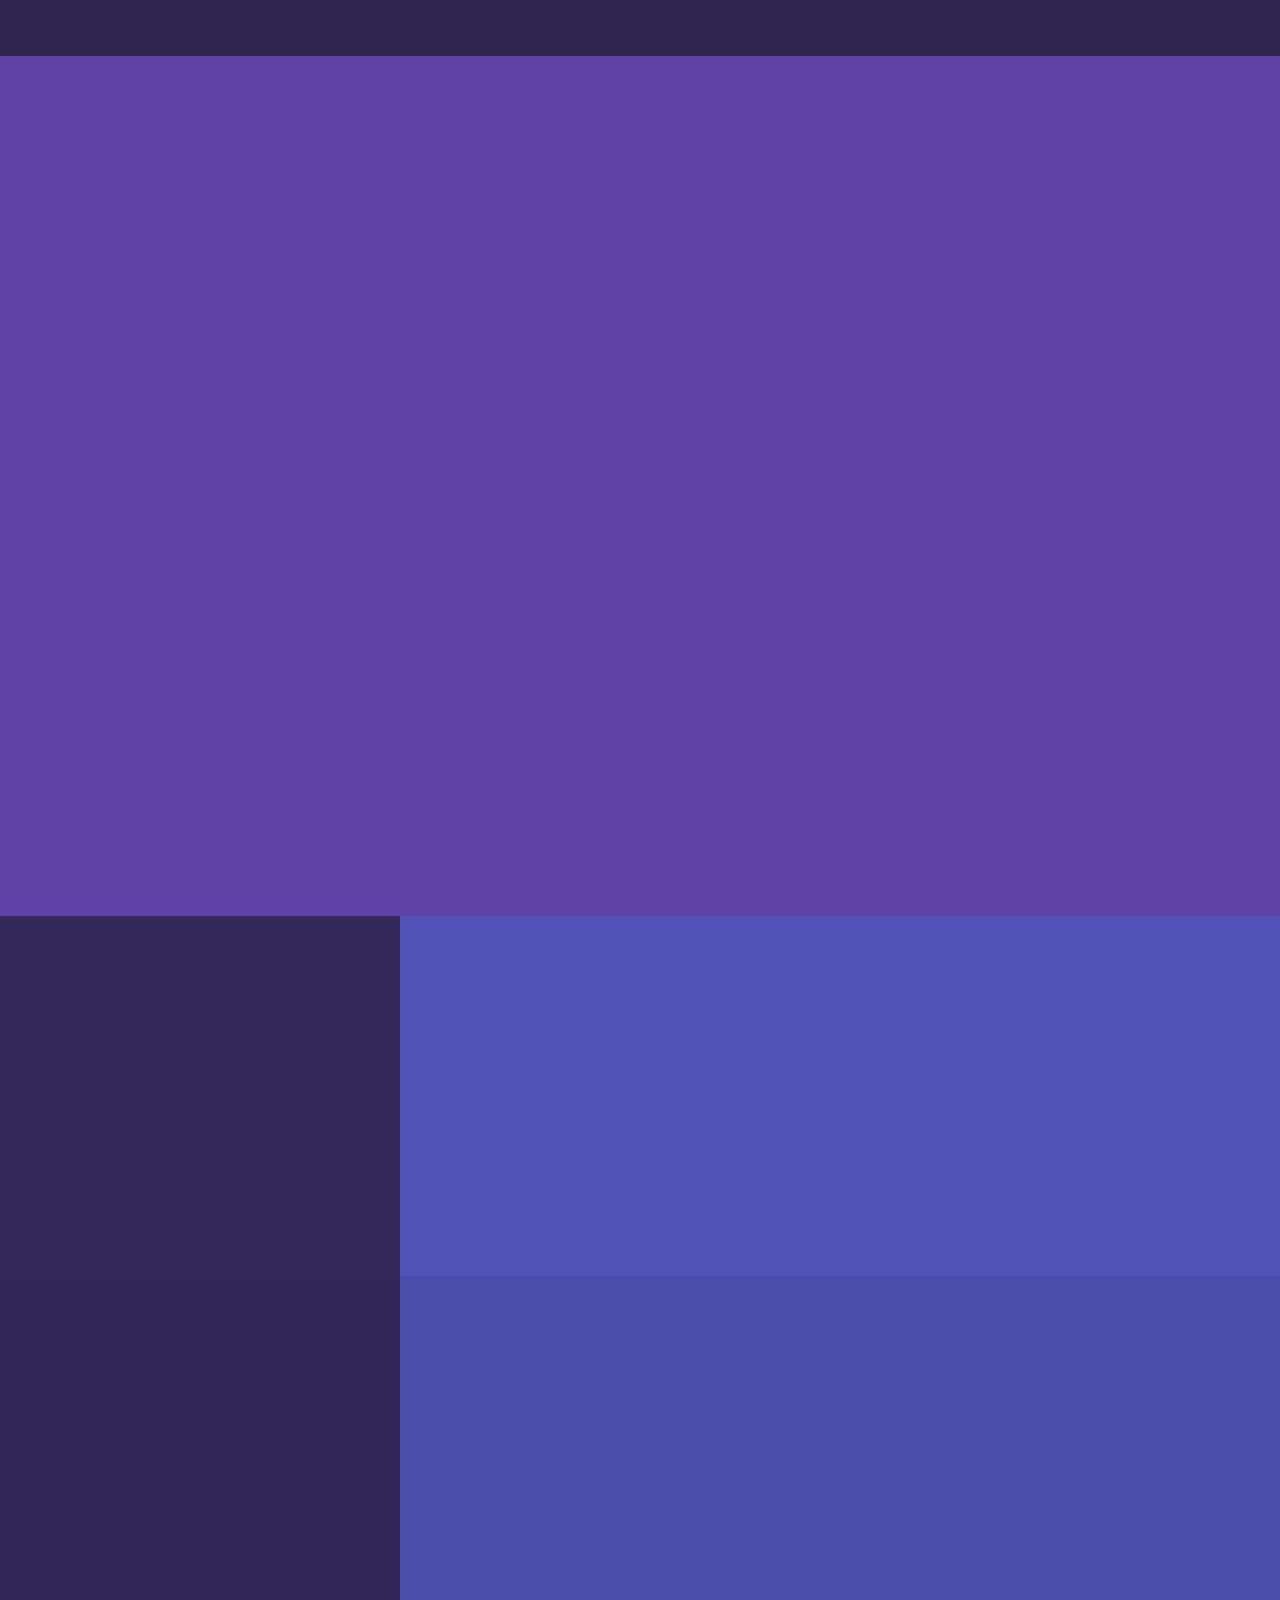
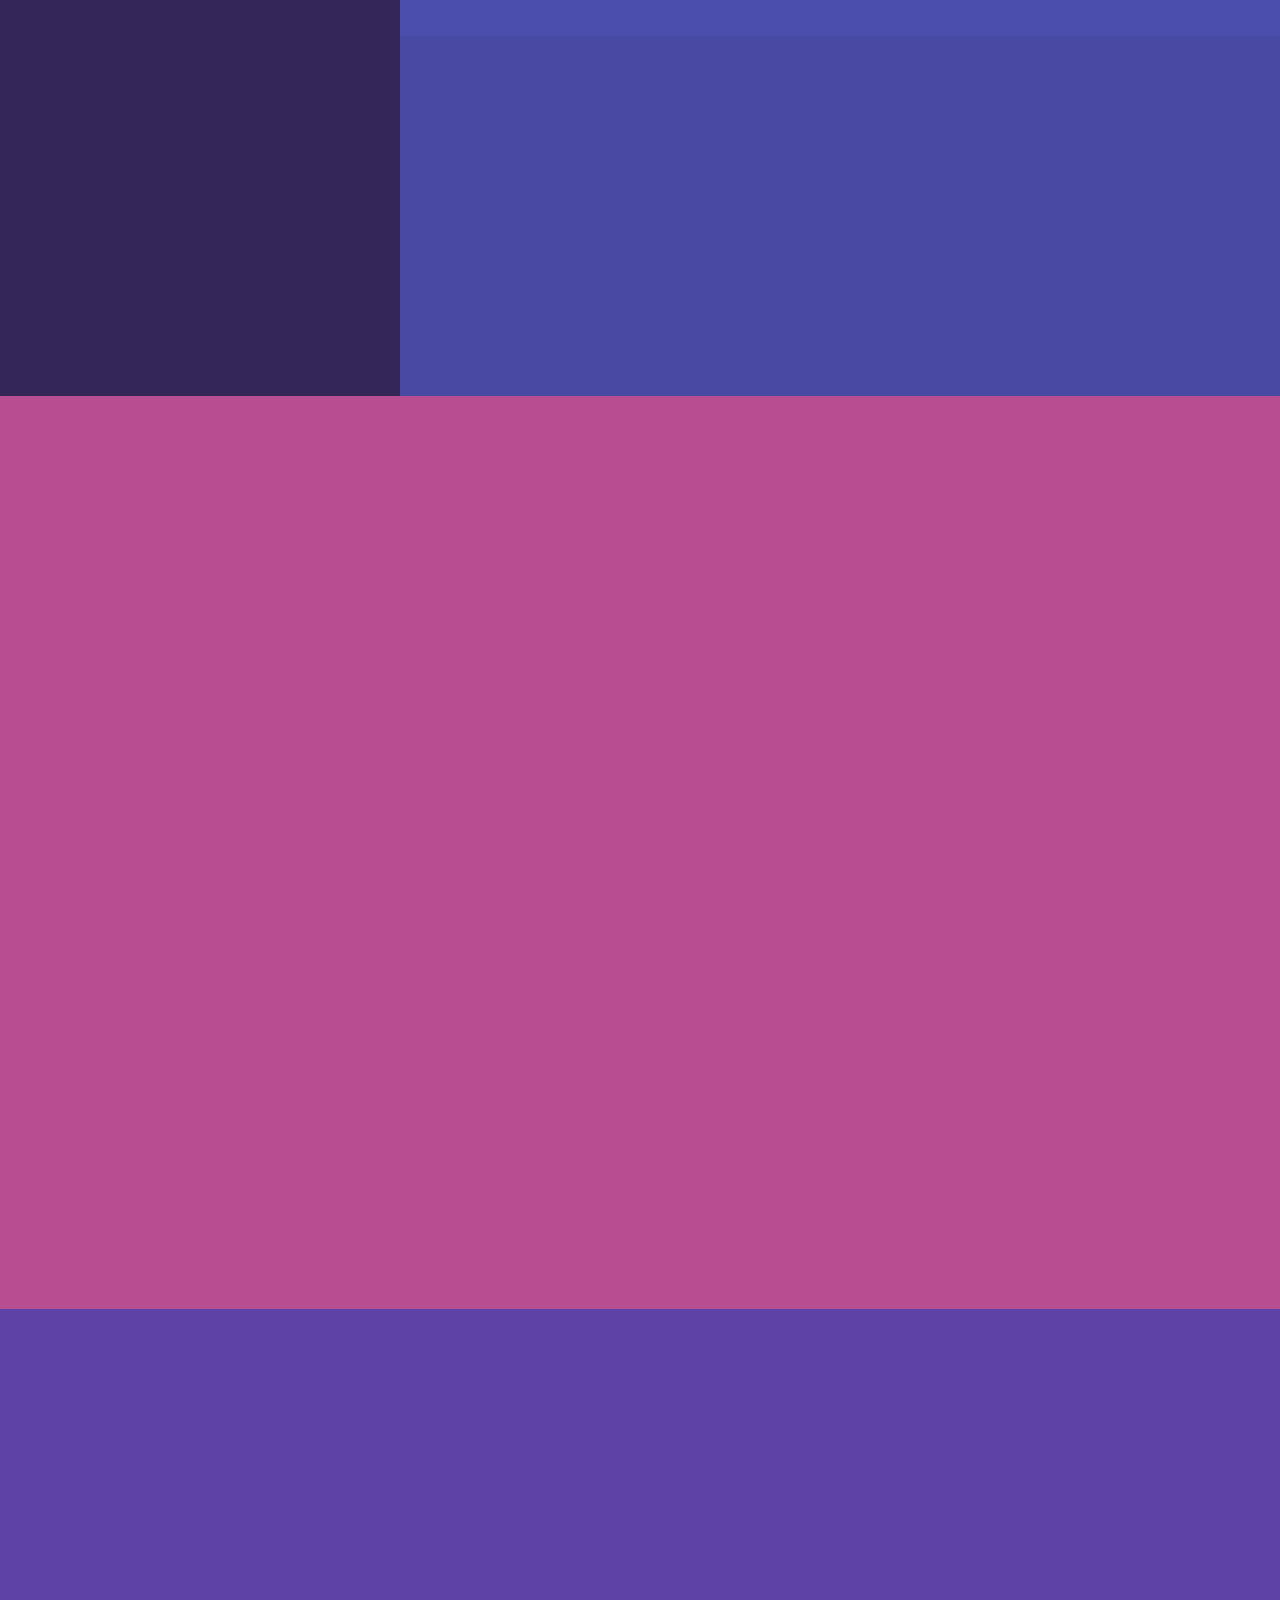
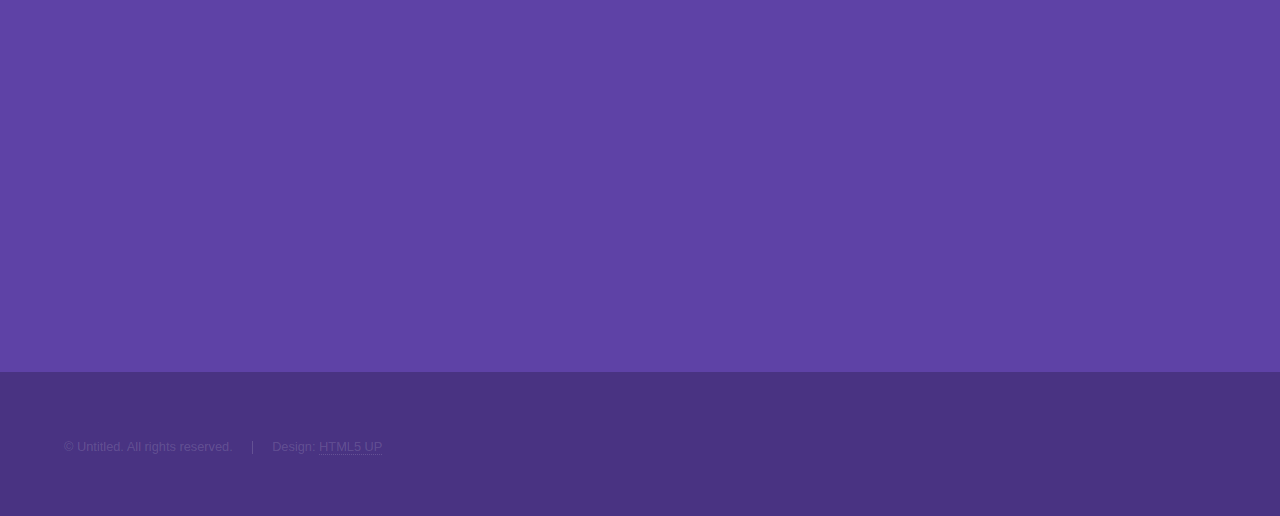
==== index.html @ 2fca0106 "Merge pull request #3 from Aaryan-kapur/master" ====
<!DOCTYPE HTML>
<!--
	Hyperspace by HTML5 UP
	html5up.net | @ajlkn
	Free for personal and commercial use under the CCA 3.0 license (html5up.net/license)
-->
<html>
	<head>
		<title>Abhimanyu Banerjee</title>
		<meta charset="utf-8" />
		<meta name="viewport" content="width=device-width, initial-scale=1, user-scalable=no" />
		<link rel="stylesheet" href="assets/css/main.css" />
		<noscript><link rel="stylesheet" href="assets/css/noscript.css" /></noscript>
	</head>
	<body class="is-preload">

		<!-- Sidebar -->
			<section id="sidebar">
				<div class="inner">
						<img class="image1" src="./images/citation.jpg" />
					<nav>
						<ul>
							<li><a href="#intro">Welcome</a></li>
							<li><a href="#one">Who I am</a></li>
							<li><a href="#two">What I do</a></li>
							<li><a href="#three">Get in touch</a></li>
						</ul>
					</nav>
				</div>
			</section>

		<!-- Wrapper -->
			<div id="wrapper">

				<!-- Intro -->
					<section id="intro" class="wrapper style1 fullscreen fade-up">
						<div class="inner">
							<h1>Abhimanyu Banerjee</h1>
							<p>Hello, I am Banerjee,<br />
							Abhimanyoo Banerjee</p>
							<ul class="actions">
								<li><a href="#one" class="button scrolly">Learn more</a></li>
							</ul>
						</div>
					</section>

				<!-- One -->
					<section id="one" class="wrapper style2 spotlights">
						<section>
							<a href="#" class="image"><img src="./images/award.jpg" alt="" data-position="center center" /></a>
							<div class="content">
								<div class="inner">
									<h2>My Education and Achievements</h2>
									<p>Come have a look at my Educational background and Some of my past Achievements.</p>
									<ul class="actions">
										<li><a href="generic.html" class="button">Learn more</a></li>
									</ul>
								</div>
							</div>
						</section>
						<section>
							<a href="#" class="image"><img src="./images/projectShow.jpeg" alt="" data-position="top center" /></a>
							<div class="content">
								<div class="inner">
									<h2>My Technological background and Interests</h2>
									<p>Come explore my Technological expeditions, skills and Areas of Interest/Exploration.</p>
									<ul class="actions">
										<li><a href="generic.html" class="button">Learn more</a></li>
									</ul>
								</div>
							</div>
						</section>
						<section>
							<a href="#" class="image"><img src="./images/yoga.jpeg" alt="" data-position="25% 25%" /></a>
							<div class="content">
								<div class="inner">
									<h2>Know Me More!</h2>
									<p>Listed here are some my hobbies,volunteer work and social involvements like accupressure therapy, etc.</p>
									<ul class="actions">
										<li><a href="generic.html" class="button">Learn more</a></li>
									</ul>
								</div>
							</div>
						</section>
					</section>

				<!-- Two -->
					<section id="two" class="wrapper style3 fade-up">
						<div class="inner">
							<h2>What I do</h2>
							<p>Listed below are some of my Projects and Work I'm involved in.</p>
							<div class="features">
								<section>
									<span class="icon solid major fa-code"></span>
									<h3>Lorem ipsum amet</h3>
									<p>Phasellus convallis elit id ullam corper amet et pulvinar. Duis aliquam turpis mauris, sed ultricies erat dapibus.</p>
								</section>
								<section>
									<span class="icon solid major fa-lock"></span>
									<h3>Aliquam sed nullam</h3>
									<p>Phasellus convallis elit id ullam corper amet et pulvinar. Duis aliquam turpis mauris, sed ultricies erat dapibus.</p>
								</section>
								<section>
									<span class="icon solid major fa-cog"></span>
									<h3>Sed erat ullam corper</h3>
									<p>Phasellus convallis elit id ullam corper amet et pulvinar. Duis aliquam turpis mauris, sed ultricies erat dapibus.</p>
								</section>
								<section>
									<span class="icon solid major fa-desktop"></span>
									<h3>Veroeros quis lorem</h3>
									<p>Phasellus convallis elit id ullam corper amet et pulvinar. Duis aliquam turpis mauris, sed ultricies erat dapibus.</p>
								</section>
								<section>
									<span class="icon solid major fa-link"></span>
									<h3>Urna quis bibendum</h3>
									<p>Phasellus convallis elit id ullam corper amet et pulvinar. Duis aliquam turpis mauris, sed ultricies erat dapibus.</p>
								</section>
								<section>
									<span class="icon major fa-gem"></span>
									<h3>Aliquam urna dapibus</h3>
									<p>Phasellus convallis elit id ullam corper amet et pulvinar. Duis aliquam turpis mauris, sed ultricies erat dapibus.</p>
								</section>
							</div>
							<ul class="actions">
								<li><a href="generic.html" class="button">Learn more</a></li>
							</ul>
						</div>
					</section>

				<!-- Three -->
					<section id="three" class="wrapper style1 fade-up">
						<div class="inner">
							<h2>Get in touch</h2>
							<p>Phasellus convallis elit id ullamcorper pulvinar. Duis aliquam turpis mauris, eu ultricies erat malesuada quis. Aliquam dapibus, lacus eget hendrerit bibendum, urna est aliquam sem, sit amet imperdiet est velit quis lorem.</p>
							<div class="split style1">
								<section>
									<form method="post" action="#">
										<div class="fields">
											<div class="field half">
												<label for="name">Name</label>
												<input type="text" name="name" id="name" />
											</div>
											<div class="field half">
												<label for="email">Email</label>
												<input type="text" name="email" id="email" />
											</div>
											<div class="field">
												<label for="message">Message</label>
												<textarea name="message" id="message" rows="5"></textarea>
											</div>
										</div>
										<ul class="actions">
											<li><a href="" class="button submit">Send Message</a></li>
										</ul>
									</form>
								</section>
								<section>
									<ul class="contact">
										<li>
											<h3>Address</h3>
											<span>12345 Somewhere Road #654<br />
											Nashville, TN 00000-0000<br />
											USA</span>
										</li>
										<li>
											<h3>Email</h3>
											<a href="#">user@untitled.tld</a>
										</li>
										<li>
											<h3>Phone</h3>
											<span>(000) 000-0000</span>
										</li>
										<li>
											<h3>Social</h3>
											<ul class="icons">
												<li><a href="#" class="icon brands fa-twitter"><span class="label">Twitter</span></a></li>
												<li><a href="#" class="icon brands fa-facebook-f"><span class="label">Facebook</span></a></li>
												<li><a href="#" class="icon brands fa-github"><span class="label">GitHub</span></a></li>
												<li><a href="#" class="icon brands fa-instagram"><span class="label">Instagram</span></a></li>
												<li><a href="#" class="icon brands fa-linkedin-in"><span class="label">LinkedIn</span></a></li>
											</ul>
										</li>
									</ul>
								</section>
							</div>
						</div>
					</section>

			</div>

		<!-- Footer -->
			<footer id="footer" class="wrapper style1-alt">
				<div class="inner">
					<ul class="menu">
						<li>&copy; Untitled. All rights reserved.</li><li>Design: <a href="http://html5up.net">HTML5 UP</a></li>
					</ul>
				</div>
			</footer>

		<!-- Scripts -->
			<script src="assets/js/jquery.min.js"></script>
			<script src="assets/js/jquery.scrollex.min.js"></script>
			<script src="assets/js/jquery.scrolly.min.js"></script>
			<script src="assets/js/browser.min.js"></script>
			<script src="assets/js/breakpoints.min.js"></script>
			<script src="assets/js/util.js"></script>
			<script src="assets/js/main.js"></script>

	</body>
</html>
---- assets/css/main.css ----
@import url(fontawesome-all.min.css);

/*
	Hyperspace by HTML5 UP
	html5up.net | @ajlkn
	Free for personal and commercial use under the CCA 3.0 license (html5up.net/license)
*/
.image1{
	height:10rem !important; 
}
html, body, div, span, applet, object,
iframe, h1, h2, h3, h4, h5, h6, p, blockquote,
pre, a, abbr, acronym, address, big, cite,
code, del, dfn, em, img, ins, kbd, q, s, samp,
small, strike, strong, sub, sup, tt, var, b,
u, i, center, dl, dt, dd, ol, ul, li, fieldset,
form, label, legend, table, caption, tbody,
tfoot, thead, tr, th, td, article, aside,
canvas, details, embed, figure, figcaption,
footer, header, hgroup, menu, nav, output, ruby,
section, summary, time, mark, audio, video {
	margin: 0;
	padding: 0;
	border: 0;
	font-size: 100%;
	font: inherit;
	vertical-align: baseline;}

article, aside, details, figcaption, figure,
footer, header, hgroup, menu, nav, section {
	display: block;}

body {
	line-height: 1;
}

ol, ul {
	list-style: none;
}

blockquote, q {
	quotes: none;
}

	blockquote:before, blockquote:after, q:before, q:after {
		content: '';
		content: none;
	}

table {
	border-collapse: collapse;
	border-spacing: 0;
}

body {
	-webkit-text-size-adjust: none;
}

mark {
	background-color: transparent;
	color: inherit;
}

input::-moz-focus-inner {
	border: 0;
	padding: 0;
}

input, select, textarea {
	-moz-appearance: none;
	-webkit-appearance: none;
	-ms-appearance: none;
	appearance: none;
}

/* Basic */

	@-ms-viewport {
		width: device-width;
	}

	body {
		-ms-overflow-style: scrollbar;
	}

	@media screen and (max-width: 480px) {

		html, body {
			min-width: 320px;
		}

	}

	html {
		box-sizing: border-box;
	}

	*, *:before, *:after {
		box-sizing: inherit;
	}

	body {
		background: #312450;
	}

		body.is-preload *, body.is-preload *:before, body.is-preload *:after {
			-moz-animation: none !important;
			-webkit-animation: none !important;
			-ms-animation: none !important;
			animation: none !important;
			-moz-transition: none !important;
			-webkit-transition: none !important;
			-ms-transition: none !important;
			transition: none !important;
		}

/* Type */

	body, input, select, textarea {
		color: rgba(255, 255, 255, 0.55);
		font-family: Arial, Helvetica, sans-serif;
		font-size: 16.5pt;
		font-weight: normal;
		line-height: 1.75;
	}

		@media screen and (max-width: 1680px) {

			body, input, select, textarea {
				font-size: 13pt;
			}

		}

		@media screen and (max-width: 1280px) {

			body, input, select, textarea {
				font-size: 12pt;
			}

		}

		@media screen and (max-width: 360px) {

			body, input, select, textarea {
				font-size: 11pt;
			}

		}

	a {
		-moz-transition: color 0.2s ease, border-bottom-color 0.2s ease;
		-webkit-transition: color 0.2s ease, border-bottom-color 0.2s ease;
		-ms-transition: color 0.2s ease, border-bottom-color 0.2s ease;
		transition: color 0.2s ease, border-bottom-color 0.2s ease;
		border-bottom: dotted 1px rgba(255, 255, 255, 0.35);
		color: inherit;
		text-decoration: none;
	}

		a:hover {
			border-bottom-color: transparent;
			color: #ffffff;
		}

	strong, b {
		color: #ffffff;
		font-weight: bold;
	}

	em, i {
		font-style: italic;
	}

	p {
		margin: 0 0 2em 0;
	}

	h1, h2, h3, h4, h5, h6 {
		color: #ffffff;
		font-weight: bold;
		line-height: 1.5;
		margin: 0 0 0.5em 0;
	}

		h1 a, h2 a, h3 a, h4 a, h5 a, h6 a {
			color: inherit;
			text-decoration: none;
		}

	h1 {
		font-size: 2.75em;
	}

		h1.major {
			margin: 0 0 1.3em 0;
			position: relative;
			padding-bottom: 0.35em;
		}

			h1.major:after {
				background-image: -moz-linear-gradient(to right, #5e42a6, #b74e91);
				background-image: -webkit-linear-gradient(to right, #5e42a6, #b74e91);
				background-image: -ms-linear-gradient(to right, #5e42a6, #b74e91);
				background-image: linear-gradient(to right, #5e42a6, #b74e91);
				-moz-transition: max-width 0.2s ease;
				-webkit-transition: max-width 0.2s ease;
				-ms-transition: max-width 0.2s ease;
				transition: max-width 0.2s ease;
				border-radius: 0.2em;
				bottom: 0;
				content: '';
				height: 0.05em;
				position: absolute;
				right: 0;
				width: 100%;
			}

	h2 {
		font-size: 1.75em;
	}

	h3 {
		font-size: 1.1em;
	}

	h4 {
		font-size: 1em;
	}

	h5 {
		font-size: 0.8em;
	}

	h6 {
		font-size: 0.6em;
	}

	@media screen and (max-width: 736px) {

		h1 {
			font-size: 2em;
		}

		h2 {
			font-size: 1.25em;
		}

		h3 {
			font-size: 1em;
		}

		h4 {
			font-size: 0.8em;
		}

		h5 {
			font-size: 0.6em;
		}

		h6 {
			font-size: 0.6em;
		}

	}

	sub {
		font-size: 0.8em;
		position: relative;
		top: 0.5em;
	}

	sup {
		font-size: 0.8em;
		position: relative;
		top: -0.5em;
	}

	blockquote {
		border-left: solid 4px rgba(255, 255, 255, 0.15);
		font-style: italic;
		margin: 0 0 2em 0;
		padding: 0.5em 0 0.5em 2em;
	}

	code {
		background: rgba(255, 255, 255, 0.05);
		border-radius: 0.25em;
		border: solid 1px rgba(255, 255, 255, 0.15);
		font-family: "Courier New", monospace;
		font-size: 0.9em;
		margin: 0 0.25em;
		padding: 0.25em 0.65em;
	}

	pre {
		-webkit-overflow-scrolling: touch;
		font-family: "Courier New", monospace;
		font-size: 0.9em;
		margin: 0 0 2em 0;
	}

		pre code {
			display: block;
			line-height: 1.75em;
			padding: 1em 1.5em;
			overflow-x: auto;
		}

	hr {
		border: 0;
		border-bottom: solid 1px rgba(255, 255, 255, 0.15);
		margin: 2em 0;
	}

		hr.major {
			margin: 3em 0;
		}

	.align-left {
		text-align: left;
	}

	.align-center {
		text-align: center;
	}

	.align-right {
		text-align: right;
	}

/* Row */

	.row {
		display: flex;
		flex-wrap: wrap;
		box-sizing: border-box;
		align-items: stretch;
	}

		.row > * {
			box-sizing: border-box;
		}

		.row.gtr-uniform > * > :last-child {
			margin-bottom: 0;
		}

		.row.aln-left {
			justify-content: flex-start;
		}

		.row.aln-center {
			justify-content: center;
		}

		.row.aln-right {
			justify-content: flex-end;
		}

		.row.aln-top {
			align-items: flex-start;
		}

		.row.aln-middle {
			align-items: center;
		}

		.row.aln-bottom {
			align-items: flex-end;
		}

		.row > .imp {
			order: -1;
		}

		.row > .col-1 {
			width: 8.33333%;
		}

		.row > .off-1 {
			margin-left: 8.33333%;
		}

		.row > .col-2 {
			width: 16.66667%;
		}

		.row > .off-2 {
			margin-left: 16.66667%;
		}

		.row > .col-3 {
			width: 25%;
		}

		.row > .off-3 {
			margin-left: 25%;
		}

		.row > .col-4 {
			width: 33.33333%;
		}

		.row > .off-4 {
			margin-left: 33.33333%;
		}

		.row > .col-5 {
			width: 41.66667%;
		}

		.row > .off-5 {
			margin-left: 41.66667%;
		}

		.row > .col-6 {
			width: 50%;
		}

		.row > .off-6 {
			margin-left: 50%;
		}

		.row > .col-7 {
			width: 58.33333%;
		}

		.row > .off-7 {
			margin-left: 58.33333%;
		}

		.row > .col-8 {
			width: 66.66667%;
		}

		.row > .off-8 {
			margin-left: 66.66667%;
		}

		.row > .col-9 {
			width: 75%;
		}

		.row > .off-9 {
			margin-left: 75%;
		}

		.row > .col-10 {
			width: 83.33333%;
		}

		.row > .off-10 {
			margin-left: 83.33333%;
		}

		.row > .col-11 {
			width: 91.66667%;
		}

		.row > .off-11 {
			margin-left: 91.66667%;
		}

		.row > .col-12 {
			width: 100%;
		}

		.row > .off-12 {
			margin-left: 100%;
		}

		.row.gtr-0 {
			margin-top: 0;
			margin-left: 0em;
		}

			.row.gtr-0 > * {
				padding: 0 0 0 0em;
			}

			.row.gtr-0.gtr-uniform {
				margin-top: 0em;
			}

				.row.gtr-0.gtr-uniform > * {
					padding-top: 0em;
				}

		.row.gtr-25 {
			margin-top: 0;
			margin-left: -0.375em;
		}

			.row.gtr-25 > * {
				padding: 0 0 0 0.375em;
			}

			.row.gtr-25.gtr-uniform {
				margin-top: -0.375em;
			}

				.row.gtr-25.gtr-uniform > * {
					padding-top: 0.375em;
				}

		.row.gtr-50 {
			margin-top: 0;
			margin-left: -0.75em;
		}

			.row.gtr-50 > * {
				padding: 0 0 0 0.75em;
			}

			.row.gtr-50.gtr-uniform {
				margin-top: -0.75em;
			}

				.row.gtr-50.gtr-uniform > * {
					padding-top: 0.75em;
				}

		.row {
			margin-top: 0;
			margin-left: -1.5em;
		}

			.row > * {
				padding: 0 0 0 1.5em;
			}

			.row.gtr-uniform {
				margin-top: -1.5em;
			}

				.row.gtr-uniform > * {
					padding-top: 1.5em;
				}

		.row.gtr-150 {
			margin-top: 0;
			margin-left: -2.25em;
		}

			.row.gtr-150 > * {
				padding: 0 0 0 2.25em;
			}

			.row.gtr-150.gtr-uniform {
				margin-top: -2.25em;
			}

				.row.gtr-150.gtr-uniform > * {
					padding-top: 2.25em;
				}

		.row.gtr-200 {
			margin-top: 0;
			margin-left: -3em;
		}

			.row.gtr-200 > * {
				padding: 0 0 0 3em;
			}

			.row.gtr-200.gtr-uniform {
				margin-top: -3em;
			}

				.row.gtr-200.gtr-uniform > * {
					padding-top: 3em;
				}

		@media screen and (max-width: 1680px) {

			.row {
				display: flex;
				flex-wrap: wrap;
				box-sizing: border-box;
				align-items: stretch;
			}

				.row > * {
					box-sizing: border-box;
				}

				.row.gtr-uniform > * > :last-child {
					margin-bottom: 0;
				}

				.row.aln-left {
					justify-content: flex-start;
				}

				.row.aln-center {
					justify-content: center;
				}

				.row.aln-right {
					justify-content: flex-end;
				}

				.row.aln-top {
					align-items: flex-start;
				}

				.row.aln-middle {
					align-items: center;
				}

				.row.aln-bottom {
					align-items: flex-end;
				}

				.row > .imp-xlarge {
					order: -1;
				}

				.row > .col-1-xlarge {
					width: 8.33333%;
				}

				.row > .off-1-xlarge {
					margin-left: 8.33333%;
				}

				.row > .col-2-xlarge {
					width: 16.66667%;
				}

				.row > .off-2-xlarge {
					margin-left: 16.66667%;
				}

				.row > .col-3-xlarge {
					width: 25%;
				}

				.row > .off-3-xlarge {
					margin-left: 25%;
				}

				.row > .col-4-xlarge {
					width: 33.33333%;
				}

				.row > .off-4-xlarge {
					margin-left: 33.33333%;
				}

				.row > .col-5-xlarge {
					width: 41.66667%;
				}

				.row > .off-5-xlarge {
					margin-left: 41.66667%;
				}

				.row > .col-6-xlarge {
					width: 50%;
				}

				.row > .off-6-xlarge {
					margin-left: 50%;
				}

				.row > .col-7-xlarge {
					width: 58.33333%;
				}

				.row > .off-7-xlarge {
					margin-left: 58.33333%;
				}

				.row > .col-8-xlarge {
					width: 66.66667%;
				}

				.row > .off-8-xlarge {
					margin-left: 66.66667%;
				}

				.row > .col-9-xlarge {
					width: 75%;
				}

				.row > .off-9-xlarge {
					margin-left: 75%;
				}

				.row > .col-10-xlarge {
					width: 83.33333%;
				}

				.row > .off-10-xlarge {
					margin-left: 83.33333%;
				}

				.row > .col-11-xlarge {
					width: 91.66667%;
				}

				.row > .off-11-xlarge {
					margin-left: 91.66667%;
				}

				.row > .col-12-xlarge {
					width: 100%;
				}

				.row > .off-12-xlarge {
					margin-left: 100%;
				}

				.row.gtr-0 {
					margin-top: 0;
					margin-left: 0em;
				}

					.row.gtr-0 > * {
						padding: 0 0 0 0em;
					}

					.row.gtr-0.gtr-uniform {
						margin-top: 0em;
					}

						.row.gtr-0.gtr-uniform > * {
							padding-top: 0em;
						}

				.row.gtr-25 {
					margin-top: 0;
					margin-left: -0.375em;
				}

					.row.gtr-25 > * {
						padding: 0 0 0 0.375em;
					}

					.row.gtr-25.gtr-uniform {
						margin-top: -0.375em;
					}

						.row.gtr-25.gtr-uniform > * {
							padding-top: 0.375em;
						}

				.row.gtr-50 {
					margin-top: 0;
					margin-left: -0.75em;
				}

					.row.gtr-50 > * {
						padding: 0 0 0 0.75em;
					}

					.row.gtr-50.gtr-uniform {
						margin-top: -0.75em;
					}

						.row.gtr-50.gtr-uniform > * {
							padding-top: 0.75em;
						}

				.row {
					margin-top: 0;
					margin-left: -1.5em;
				}

					.row > * {
						padding: 0 0 0 1.5em;
					}

					.row.gtr-uniform {
						margin-top: -1.5em;
					}

						.row.gtr-uniform > * {
							padding-top: 1.5em;
						}

				.row.gtr-150 {
					margin-top: 0;
					margin-left: -2.25em;
				}

					.row.gtr-150 > * {
						padding: 0 0 0 2.25em;
					}

					.row.gtr-150.gtr-uniform {
						margin-top: -2.25em;
					}

						.row.gtr-150.gtr-uniform > * {
							padding-top: 2.25em;
						}

				.row.gtr-200 {
					margin-top: 0;
					margin-left: -3em;
				}

					.row.gtr-200 > * {
						padding: 0 0 0 3em;
					}

					.row.gtr-200.gtr-uniform {
						margin-top: -3em;
					}

						.row.gtr-200.gtr-uniform > * {
							padding-top: 3em;
						}

		}

		@media screen and (max-width: 1280px) {

			.row {
				display: flex;
				flex-wrap: wrap;
				box-sizing: border-box;
				align-items: stretch;
			}

				.row > * {
					box-sizing: border-box;
				}

				.row.gtr-uniform > * > :last-child {
					margin-bottom: 0;
				}

				.row.aln-left {
					justify-content: flex-start;
				}

				.row.aln-center {
					justify-content: center;
				}

				.row.aln-right {
					justify-content: flex-end;
				}

				.row.aln-top {
					align-items: flex-start;
				}

				.row.aln-middle {
					align-items: center;
				}

				.row.aln-bottom {
					align-items: flex-end;
				}

				.row > .imp-large {
					order: -1;
				}

				.row > .col-1-large {
					width: 8.33333%;
				}

				.row > .off-1-large {
					margin-left: 8.33333%;
				}

				.row > .col-2-large {
					width: 16.66667%;
				}

				.row > .off-2-large {
					margin-left: 16.66667%;
				}

				.row > .col-3-large {
					width: 25%;
				}

				.row > .off-3-large {
					margin-left: 25%;
				}

				.row > .col-4-large {
					width: 33.33333%;
				}

				.row > .off-4-large {
					margin-left: 33.33333%;
				}

				.row > .col-5-large {
					width: 41.66667%;
				}

				.row > .off-5-large {
					margin-left: 41.66667%;
				}

				.row > .col-6-large {
					width: 50%;
				}

				.row > .off-6-large {
					margin-left: 50%;
				}

				.row > .col-7-large {
					width: 58.33333%;
				}

				.row > .off-7-large {
					margin-left: 58.33333%;
				}

				.row > .col-8-large {
					width: 66.66667%;
				}

				.row > .off-8-large {
					margin-left: 66.66667%;
				}

				.row > .col-9-large {
					width: 75%;
				}

				.row > .off-9-large {
					margin-left: 75%;
				}

				.row > .col-10-large {
					width: 83.33333%;
				}

				.row > .off-10-large {
					margin-left: 83.33333%;
				}

				.row > .col-11-large {
					width: 91.66667%;
				}

				.row > .off-11-large {
					margin-left: 91.66667%;
				}

				.row > .col-12-large {
					width: 100%;
				}

				.row > .off-12-large {
					margin-left: 100%;
				}

				.row.gtr-0 {
					margin-top: 0;
					margin-left: 0em;
				}

					.row.gtr-0 > * {
						padding: 0 0 0 0em;
					}

					.row.gtr-0.gtr-uniform {
						margin-top: 0em;
					}

						.row.gtr-0.gtr-uniform > * {
							padding-top: 0em;
						}

				.row.gtr-25 {
					margin-top: 0;
					margin-left: -0.375em;
				}

					.row.gtr-25 > * {
						padding: 0 0 0 0.375em;
					}

					.row.gtr-25.gtr-uniform {
						margin-top: -0.375em;
					}

						.row.gtr-25.gtr-uniform > * {
							padding-top: 0.375em;
						}

				.row.gtr-50 {
					margin-top: 0;
					margin-left: -0.75em;
				}

					.row.gtr-50 > * {
						padding: 0 0 0 0.75em;
					}

					.row.gtr-50.gtr-uniform {
						margin-top: -0.75em;
					}

						.row.gtr-50.gtr-uniform > * {
							padding-top: 0.75em;
						}

				.row {
					margin-top: 0;
					margin-left: -1.5em;
				}

					.row > * {
						padding: 0 0 0 1.5em;
					}

					.row.gtr-uniform {
						margin-top: -1.5em;
					}

						.row.gtr-uniform > * {
							padding-top: 1.5em;
						}

				.row.gtr-150 {
					margin-top: 0;
					margin-left: -2.25em;
				}

					.row.gtr-150 > * {
						padding: 0 0 0 2.25em;
					}

					.row.gtr-150.gtr-uniform {
						margin-top: -2.25em;
					}

						.row.gtr-150.gtr-uniform > * {
							padding-top: 2.25em;
						}

				.row.gtr-200 {
					margin-top: 0;
					margin-left: -3em;
				}

					.row.gtr-200 > * {
						padding: 0 0 0 3em;
					}

					.row.gtr-200.gtr-uniform {
						margin-top: -3em;
					}

						.row.gtr-200.gtr-uniform > * {
							padding-top: 3em;
						}

		}

		@media screen and (max-width: 980px) {

			.row {
				display: flex;
				flex-wrap: wrap;
				box-sizing: border-box;
				align-items: stretch;
			}

				.row > * {
					box-sizing: border-box;
				}

				.row.gtr-uniform > * > :last-child {
					margin-bottom: 0;
				}

				.row.aln-left {
					justify-content: flex-start;
				}

				.row.aln-center {
					justify-content: center;
				}

				.row.aln-right {
					justify-content: flex-end;
				}

				.row.aln-top {
					align-items: flex-start;
				}

				.row.aln-middle {
					align-items: center;
				}

				.row.aln-bottom {
					align-items: flex-end;
				}

				.row > .imp-medium {
					order: -1;
				}

				.row > .col-1-medium {
					width: 8.33333%;
				}

				.row > .off-1-medium {
					margin-left: 8.33333%;
				}

				.row > .col-2-medium {
					width: 16.66667%;
				}

				.row > .off-2-medium {
					margin-left: 16.66667%;
				}

				.row > .col-3-medium {
					width: 25%;
				}

				.row > .off-3-medium {
					margin-left: 25%;
				}

				.row > .col-4-medium {
					width: 33.33333%;
				}

				.row > .off-4-medium {
					margin-left: 33.33333%;
				}

				.row > .col-5-medium {
					width: 41.66667%;
				}

				.row > .off-5-medium {
					margin-left: 41.66667%;
				}

				.row > .col-6-medium {
					width: 50%;
				}

				.row > .off-6-medium {
					margin-left: 50%;
				}

				.row > .col-7-medium {
					width: 58.33333%;
				}

				.row > .off-7-medium {
					margin-left: 58.33333%;
				}

				.row > .col-8-medium {
					width: 66.66667%;
				}

				.row > .off-8-medium {
					margin-left: 66.66667%;
				}

				.row > .col-9-medium {
					width: 75%;
				}

				.row > .off-9-medium {
					margin-left: 75%;
				}

				.row > .col-10-medium {
					width: 83.33333%;
				}

				.row > .off-10-medium {
					margin-left: 83.33333%;
				}

				.row > .col-11-medium {
					width: 91.66667%;
				}

				.row > .off-11-medium {
					margin-left: 91.66667%;
				}

				.row > .col-12-medium {
					width: 100%;
				}

				.row > .off-12-medium {
					margin-left: 100%;
				}

				.row.gtr-0 {
					margin-top: 0;
					margin-left: 0em;
				}

					.row.gtr-0 > * {
						padding: 0 0 0 0em;
					}

					.row.gtr-0.gtr-uniform {
						margin-top: 0em;
					}

						.row.gtr-0.gtr-uniform > * {
							padding-top: 0em;
						}

				.row.gtr-25 {
					margin-top: 0;
					margin-left: -0.375em;
				}

					.row.gtr-25 > * {
						padding: 0 0 0 0.375em;
					}

					.row.gtr-25.gtr-uniform {
						margin-top: -0.375em;
					}

						.row.gtr-25.gtr-uniform > * {
							padding-top: 0.375em;
						}

				.row.gtr-50 {
					margin-top: 0;
					margin-left: -0.75em;
				}

					.row.gtr-50 > * {
						padding: 0 0 0 0.75em;
					}

					.row.gtr-50.gtr-uniform {
						margin-top: -0.75em;
					}

						.row.gtr-50.gtr-uniform > * {
							padding-top: 0.75em;
						}

				.row {
					margin-top: 0;
					margin-left: -1.5em;
				}

					.row > * {
						padding: 0 0 0 1.5em;
					}

					.row.gtr-uniform {
						margin-top: -1.5em;
					}

						.row.gtr-uniform > * {
							padding-top: 1.5em;
						}

				.row.gtr-150 {
					margin-top: 0;
					margin-left: -2.25em;
				}

					.row.gtr-150 > * {
						padding: 0 0 0 2.25em;
					}

					.row.gtr-150.gtr-uniform {
						margin-top: -2.25em;
					}

						.row.gtr-150.gtr-uniform > * {
							padding-top: 2.25em;
						}

				.row.gtr-200 {
					margin-top: 0;
					margin-left: -3em;
				}

					.row.gtr-200 > * {
						padding: 0 0 0 3em;
					}

					.row.gtr-200.gtr-uniform {
						margin-top: -3em;
					}

						.row.gtr-200.gtr-uniform > * {
							padding-top: 3em;
						}

		}

		@media screen and (max-width: 736px) {

			.row {
				display: flex;
				flex-wrap: wrap;
				box-sizing: border-box;
				align-items: stretch;
			}

				.row > * {
					box-sizing: border-box;
				}

				.row.gtr-uniform > * > :last-child {
					margin-bottom: 0;
				}

				.row.aln-left {
					justify-content: flex-start;
				}

				.row.aln-center {
					justify-content: center;
				}

				.row.aln-right {
					justify-content: flex-end;
				}

				.row.aln-top {
					align-items: flex-start;
				}

				.row.aln-middle {
					align-items: center;
				}

				.row.aln-bottom {
					align-items: flex-end;
				}

				.row > .imp-small {
					order: -1;
				}

				.row > .col-1-small {
					width: 8.33333%;
				}

				.row > .off-1-small {
					margin-left: 8.33333%;
				}

				.row > .col-2-small {
					width: 16.66667%;
				}

				.row > .off-2-small {
					margin-left: 16.66667%;
				}

				.row > .col-3-small {
					width: 25%;
				}

				.row > .off-3-small {
					margin-left: 25%;
				}

				.row > .col-4-small {
					width: 33.33333%;
				}

				.row > .off-4-small {
					margin-left: 33.33333%;
				}

				.row > .col-5-small {
					width: 41.66667%;
				}

				.row > .off-5-small {
					margin-left: 41.66667%;
				}

				.row > .col-6-small {
					width: 50%;
				}

				.row > .off-6-small {
					margin-left: 50%;
				}

				.row > .col-7-small {
					width: 58.33333%;
				}

				.row > .off-7-small {
					margin-left: 58.33333%;
				}

				.row > .col-8-small {
					width: 66.66667%;
				}

				.row > .off-8-small {
					margin-left: 66.66667%;
				}

				.row > .col-9-small {
					width: 75%;
				}

				.row > .off-9-small {
					margin-left: 75%;
				}

				.row > .col-10-small {
					width: 83.33333%;
				}

				.row > .off-10-small {
					margin-left: 83.33333%;
				}

				.row > .col-11-small {
					width: 91.66667%;
				}

				.row > .off-11-small {
					margin-left: 91.66667%;
				}

				.row > .col-12-small {
					width: 100%;
				}

				.row > .off-12-small {
					margin-left: 100%;
				}

				.row.gtr-0 {
					margin-top: 0;
					margin-left: 0em;
				}

					.row.gtr-0 > * {
						padding: 0 0 0 0em;
					}

					.row.gtr-0.gtr-uniform {
						margin-top: 0em;
					}

						.row.gtr-0.gtr-uniform > * {
							padding-top: 0em;
						}

				.row.gtr-25 {
					margin-top: 0;
					margin-left: -0.375em;
				}

					.row.gtr-25 > * {
						padding: 0 0 0 0.375em;
					}

					.row.gtr-25.gtr-uniform {
						margin-top: -0.375em;
					}

						.row.gtr-25.gtr-uniform > * {
							padding-top: 0.375em;
						}

				.row.gtr-50 {
					margin-top: 0;
					margin-left: -0.75em;
				}

					.row.gtr-50 > * {
						padding: 0 0 0 0.75em;
					}

					.row.gtr-50.gtr-uniform {
						margin-top: -0.75em;
					}

						.row.gtr-50.gtr-uniform > * {
							padding-top: 0.75em;
						}

				.row {
					margin-top: 0;
					margin-left: -1.5em;
				}

					.row > * {
						padding: 0 0 0 1.5em;
					}

					.row.gtr-uniform {
						margin-top: -1.5em;
					}

						.row.gtr-uniform > * {
							padding-top: 1.5em;
						}

				.row.gtr-150 {
					margin-top: 0;
					margin-left: -2.25em;
				}

					.row.gtr-150 > * {
						padding: 0 0 0 2.25em;
					}

					.row.gtr-150.gtr-uniform {
						margin-top: -2.25em;
					}

						.row.gtr-150.gtr-uniform > * {
							padding-top: 2.25em;
						}

				.row.gtr-200 {
					margin-top: 0;
					margin-left: -3em;
				}

					.row.gtr-200 > * {
						padding: 0 0 0 3em;
					}

					.row.gtr-200.gtr-uniform {
						margin-top: -3em;
					}

						.row.gtr-200.gtr-uniform > * {
							padding-top: 3em;
						}

		}

		@media screen and (max-width: 480px) {

			.row {
				display: flex;
				flex-wrap: wrap;
				box-sizing: border-box;
				align-items: stretch;
			}

				.row > * {
					box-sizing: border-box;
				}

				.row.gtr-uniform > * > :last-child {
					margin-bottom: 0;
				}

				.row.aln-left {
					justify-content: flex-start;
				}

				.row.aln-center {
					justify-content: center;
				}

				.row.aln-right {
					justify-content: flex-end;
				}

				.row.aln-top {
					align-items: flex-start;
				}

				.row.aln-middle {
					align-items: center;
				}

				.row.aln-bottom {
					align-items: flex-end;
				}

				.row > .imp-xsmall {
					order: -1;
				}

				.row > .col-1-xsmall {
					width: 8.33333%;
				}

				.row > .off-1-xsmall {
					margin-left: 8.33333%;
				}

				.row > .col-2-xsmall {
					width: 16.66667%;
				}

				.row > .off-2-xsmall {
					margin-left: 16.66667%;
				}

				.row > .col-3-xsmall {
					width: 25%;
				}

				.row > .off-3-xsmall {
					margin-left: 25%;
				}

				.row > .col-4-xsmall {
					width: 33.33333%;
				}

				.row > .off-4-xsmall {
					margin-left: 33.33333%;
				}

				.row > .col-5-xsmall {
					width: 41.66667%;
				}

				.row > .off-5-xsmall {
					margin-left: 41.66667%;
				}

				.row > .col-6-xsmall {
					width: 50%;
				}

				.row > .off-6-xsmall {
					margin-left: 50%;
				}

				.row > .col-7-xsmall {
					width: 58.33333%;
				}

				.row > .off-7-xsmall {
					margin-left: 58.33333%;
				}

				.row > .col-8-xsmall {
					width: 66.66667%;
				}

				.row > .off-8-xsmall {
					margin-left: 66.66667%;
				}

				.row > .col-9-xsmall {
					width: 75%;
				}

				.row > .off-9-xsmall {
					margin-left: 75%;
				}

				.row > .col-10-xsmall {
					width: 83.33333%;
				}

				.row > .off-10-xsmall {
					margin-left: 83.33333%;
				}

				.row > .col-11-xsmall {
					width: 91.66667%;
				}

				.row > .off-11-xsmall {
					margin-left: 91.66667%;
				}

				.row > .col-12-xsmall {
					width: 100%;
				}

				.row > .off-12-xsmall {
					margin-left: 100%;
				}

				.row.gtr-0 {
					margin-top: 0;
					margin-left: 0em;
				}

					.row.gtr-0 > * {
						padding: 0 0 0 0em;
					}

					.row.gtr-0.gtr-uniform {
						margin-top: 0em;
					}

						.row.gtr-0.gtr-uniform > * {
							padding-top: 0em;
						}

				.row.gtr-25 {
					margin-top: 0;
					margin-left: -0.375em;
				}

					.row.gtr-25 > * {
						padding: 0 0 0 0.375em;
					}

					.row.gtr-25.gtr-uniform {
						margin-top: -0.375em;
					}

						.row.gtr-25.gtr-uniform > * {
							padding-top: 0.375em;
						}

				.row.gtr-50 {
					margin-top: 0;
					margin-left: -0.75em;
				}

					.row.gtr-50 > * {
						padding: 0 0 0 0.75em;
					}

					.row.gtr-50.gtr-uniform {
						margin-top: -0.75em;
					}

						.row.gtr-50.gtr-uniform > * {
							padding-top: 0.75em;
						}

				.row {
					margin-top: 0;
					margin-left: -1.5em;
				}

					.row > * {
						padding: 0 0 0 1.5em;
					}

					.row.gtr-uniform {
						margin-top: -1.5em;
					}

						.row.gtr-uniform > * {
							padding-top: 1.5em;
						}

				.row.gtr-150 {
					margin-top: 0;
					margin-left: -2.25em;
				}

					.row.gtr-150 > * {
						padding: 0 0 0 2.25em;
					}

					.row.gtr-150.gtr-uniform {
						margin-top: -2.25em;
					}

						.row.gtr-150.gtr-uniform > * {
							padding-top: 2.25em;
						}

				.row.gtr-200 {
					margin-top: 0;
					margin-left: -3em;
				}

					.row.gtr-200 > * {
						padding: 0 0 0 3em;
					}

					.row.gtr-200.gtr-uniform {
						margin-top: -3em;
					}

						.row.gtr-200.gtr-uniform > * {
							padding-top: 3em;
						}

		}

/* Box */

	.box {
		border-radius: 0.25em;
		border: solid 1px rgba(255, 255, 255, 0.15);
		margin-bottom: 2em;
		padding: 1.5em;
	}

		.box > :last-child,
		.box > :last-child > :last-child,
		.box > :last-child > :last-child > :last-child {
			margin-bottom: 0;
		}

		.box.alt {
			border: 0;
			border-radius: 0;
			padding: 0;
		}

/* Button */

	input[type="submit"],
	input[type="reset"],
	input[type="button"],
	button,
	.button {
		-moz-appearance: none;
		-webkit-appearance: none;
		-ms-appearance: none;
		appearance: none;
		-moz-transition: border-color 0.2s ease;
		-webkit-transition: border-color 0.2s ease;
		-ms-transition: border-color 0.2s ease;
		transition: border-color 0.2s ease;
		background-color: transparent;
		border: solid 1px !important;
		border-color: rgba(255, 255, 255, 0.15) !important;
		border-radius: 3em;
		color: #ffffff !important;
		cursor: pointer;
		display: inline-block;
		font-size: 0.6em;
		font-weight: bold;
		height: calc(4.75em + 2px);
		letter-spacing: 0.25em;
		line-height: 4.75em;
		outline: 0;
		padding: 0 3.75em;
		position: relative;
		text-align: center;
		text-decoration: none;
		text-transform: uppercase;
		white-space: nowrap;
	}

		input[type="submit"]:after,
		input[type="reset"]:after,
		input[type="button"]:after,
		button:after,
		.button:after {
			-moz-transform: scale(0.25);
			-webkit-transform: scale(0.25);
			-ms-transform: scale(0.25);
			transform: scale(0.25);
			pointer-events: none;
			-moz-transition: opacity 0.2s ease, -moz-transform 0.2s ease;
			-webkit-transition: opacity 0.2s ease, -webkit-transform 0.2s ease;
			-ms-transition: opacity 0.2s ease, -ms-transform 0.2s ease;
			transition: opacity 0.2s ease, transform 0.2s ease;
			background: #ffffff;
			border-radius: 3em;
			content: '';
			height: 100%;
			left: 0;
			opacity: 0;
			position: absolute;
			top: 0;
			width: 100%;
		}

		input[type="submit"].icon:before,
		input[type="reset"].icon:before,
		input[type="button"].icon:before,
		button.icon:before,
		.button.icon:before {
			margin-right: 0.75em;
		}

		input[type="submit"].fit,
		input[type="reset"].fit,
		input[type="button"].fit,
		button.fit,
		.button.fit {
			width: 100%;
		}

		input[type="submit"].small,
		input[type="reset"].small,
		input[type="button"].small,
		button.small,
		.button.small {
			font-size: 0.4em;
		}

		input[type="submit"].large,
		input[type="reset"].large,
		input[type="button"].large,
		button.large,
		.button.large {
			font-size: 0.8em;
		}

		input[type="submit"].primary,
		input[type="reset"].primary,
		input[type="button"].primary,
		button.primary,
		.button.primary {
			background-color: #ffffff;
			color: #312450 !important;
		}

			input[type="submit"].primary:after,
			input[type="reset"].primary:after,
			input[type="button"].primary:after,
			button.primary:after,
			.button.primary:after {
				display: none;
			}

		input[type="submit"].disabled, input[type="submit"]:disabled,
		input[type="reset"].disabled,
		input[type="reset"]:disabled,
		input[type="button"].disabled,
		input[type="button"]:disabled,
		button.disabled,
		button:disabled,
		.button.disabled,
		.button:disabled {
			cursor: default;
			opacity: 0.5;
			pointer-events: none;
		}

		input[type="submit"]:hover,
		input[type="reset"]:hover,
		input[type="button"]:hover,
		button:hover,
		.button:hover {
			border-color: rgba(255, 255, 255, 0.55) !important;
		}

			input[type="submit"]:hover:after,
			input[type="reset"]:hover:after,
			input[type="button"]:hover:after,
			button:hover:after,
			.button:hover:after {
				opacity: 0.05;
				-moz-transform: scale(1);
				-webkit-transform: scale(1);
				-ms-transform: scale(1);
				transform: scale(1);
			}

			input[type="submit"]:hover:active,
			input[type="reset"]:hover:active,
			input[type="button"]:hover:active,
			button:hover:active,
			.button:hover:active {
				border-color: #ffffff !important;
			}

				input[type="submit"]:hover:active:after,
				input[type="reset"]:hover:active:after,
				input[type="button"]:hover:active:after,
				button:hover:active:after,
				.button:hover:active:after {
					opacity: 0.1;
				}

/* Features */

	.features {
		display: -moz-flex;
		display: -webkit-flex;
		display: -ms-flex;
		display: flex;
		-moz-flex-wrap: wrap;
		-webkit-flex-wrap: wrap;
		-ms-flex-wrap: wrap;
		flex-wrap: wrap;
		border-radius: 0.25em;
		border: solid 1px rgba(255, 255, 255, 0.15);
		background: rgba(255, 255, 255, 0.05);
		margin: 0 0 2em 0;
	}

		.features section {
			padding: 3.5em 3em 1em 7em ;
			width: 50%;
			border-top: solid 1px rgba(255, 255, 255, 0.15);
			position: relative;
		}

			.features section:nth-child(-n + 2) {
				border-top-width: 0;
			}

			.features section:nth-child(2n) {
				border-left: solid 1px rgba(255, 255, 255, 0.15);
			}

			.features section .icon {
				-moz-transition: opacity 0.5s ease, -moz-transform 0.5s ease;
				-webkit-transition: opacity 0.5s ease, -webkit-transform 0.5s ease;
				-ms-transition: opacity 0.5s ease, -ms-transform 0.5s ease;
				transition: opacity 0.5s ease, transform 0.5s ease;
				-moz-transition-delay: 1s;
				-webkit-transition-delay: 1s;
				-ms-transition-delay: 1s;
				transition-delay: 1s;
				-moz-transform: scale(1);
				-webkit-transform: scale(1);
				-ms-transform: scale(1);
				transform: scale(1);
				position: absolute;
				left: 3em;
				top: 3em;
				opacity: 1;
			}

			.features section:nth-child(1) .icon {
				-moz-transition-delay: 0.15s;
				-webkit-transition-delay: 0.15s;
				-ms-transition-delay: 0.15s;
				transition-delay: 0.15s;
			}

			.features section:nth-child(2) .icon {
				-moz-transition-delay: 0.3s;
				-webkit-transition-delay: 0.3s;
				-ms-transition-delay: 0.3s;
				transition-delay: 0.3s;
			}

			.features section:nth-child(3) .icon {
				-moz-transition-delay: 0.45s;
				-webkit-transition-delay: 0.45s;
				-ms-transition-delay: 0.45s;
				transition-delay: 0.45s;
			}

			.features section:nth-child(4) .icon {
				-moz-transition-delay: 0.6s;
				-webkit-transition-delay: 0.6s;
				-ms-transition-delay: 0.6s;
				transition-delay: 0.6s;
			}

			.features section:nth-child(5) .icon {
				-moz-transition-delay: 0.75s;
				-webkit-transition-delay: 0.75s;
				-ms-transition-delay: 0.75s;
				transition-delay: 0.75s;
			}

			.features section:nth-child(6) .icon {
				-moz-transition-delay: 0.9s;
				-webkit-transition-delay: 0.9s;
				-ms-transition-delay: 0.9s;
				transition-delay: 0.9s;
			}

			.features section:nth-child(7) .icon {
				-moz-transition-delay: 1.05s;
				-webkit-transition-delay: 1.05s;
				-ms-transition-delay: 1.05s;
				transition-delay: 1.05s;
			}

			.features section:nth-child(8) .icon {
				-moz-transition-delay: 1.2s;
				-webkit-transition-delay: 1.2s;
				-ms-transition-delay: 1.2s;
				transition-delay: 1.2s;
			}

			.features section:nth-child(9) .icon {
				-moz-transition-delay: 1.35s;
				-webkit-transition-delay: 1.35s;
				-ms-transition-delay: 1.35s;
				transition-delay: 1.35s;
			}

			.features section:nth-child(10) .icon {
				-moz-transition-delay: 1.5s;
				-webkit-transition-delay: 1.5s;
				-ms-transition-delay: 1.5s;
				transition-delay: 1.5s;
			}

			.features section:nth-child(11) .icon {
				-moz-transition-delay: 1.65s;
				-webkit-transition-delay: 1.65s;
				-ms-transition-delay: 1.65s;
				transition-delay: 1.65s;
			}

			.features section:nth-child(12) .icon {
				-moz-transition-delay: 1.8s;
				-webkit-transition-delay: 1.8s;
				-ms-transition-delay: 1.8s;
				transition-delay: 1.8s;
			}

			.features section:nth-child(13) .icon {
				-moz-transition-delay: 1.95s;
				-webkit-transition-delay: 1.95s;
				-ms-transition-delay: 1.95s;
				transition-delay: 1.95s;
			}

			.features section:nth-child(14) .icon {
				-moz-transition-delay: 2.1s;
				-webkit-transition-delay: 2.1s;
				-ms-transition-delay: 2.1s;
				transition-delay: 2.1s;
			}

			.features section:nth-child(15) .icon {
				-moz-transition-delay: 2.25s;
				-webkit-transition-delay: 2.25s;
				-ms-transition-delay: 2.25s;
				transition-delay: 2.25s;
			}

			.features section:nth-child(16) .icon {
				-moz-transition-delay: 2.4s;
				-webkit-transition-delay: 2.4s;
				-ms-transition-delay: 2.4s;
				transition-delay: 2.4s;
			}

			.features section:nth-child(17) .icon {
				-moz-transition-delay: 2.55s;
				-webkit-transition-delay: 2.55s;
				-ms-transition-delay: 2.55s;
				transition-delay: 2.55s;
			}

			.features section:nth-child(18) .icon {
				-moz-transition-delay: 2.7s;
				-webkit-transition-delay: 2.7s;
				-ms-transition-delay: 2.7s;
				transition-delay: 2.7s;
			}

			.features section:nth-child(19) .icon {
				-moz-transition-delay: 2.85s;
				-webkit-transition-delay: 2.85s;
				-ms-transition-delay: 2.85s;
				transition-delay: 2.85s;
			}

			.features section:nth-child(20) .icon {
				-moz-transition-delay: 3s;
				-webkit-transition-delay: 3s;
				-ms-transition-delay: 3s;
				transition-delay: 3s;
			}

		.features.inactive section .icon {
			-moz-transform: scale(0.5);
			-webkit-transform: scale(0.5);
			-ms-transform: scale(0.5);
			transform: scale(0.5);
			opacity: 0;
		}

		@media screen and (max-width: 980px) {

			.features {
				display: block;
			}

				.features section {
					border-top-width: 1px !important;
					border-left-width: 0 !important;
					width: 100%;
				}

					.features section:first-child {
						border-top-width: 0 !important;
					}

		}

		@media screen and (max-width: 736px) {

			.features section {
				padding: 2.5em 1.5em 0.1em 5.5em ;
			}

				.features section .icon {
					left: 1.5em;
					top: 2em;
				}

		}

		@media screen and (max-width: 480px) {

			.features section {
				padding: 2em 1.5em 0.1em 1.5em ;
			}

				.features section .icon {
					left: 0;
					position: relative;
					top: 0;
				}

		}

/* Form */

	form {
		margin: 0 0 2em 0;
	}

		form > :last-child {
			margin-bottom: 0;
		}

		form > .fields {
			display: -moz-flex;
			display: -webkit-flex;
			display: -ms-flex;
			display: flex;
			-moz-flex-wrap: wrap;
			-webkit-flex-wrap: wrap;
			-ms-flex-wrap: wrap;
			flex-wrap: wrap;
			width: calc(100% + 3em);
			margin: -1.5em 0 2em -1.5em;
		}

			form > .fields > .field {
				-moz-flex-grow: 0;
				-webkit-flex-grow: 0;
				-ms-flex-grow: 0;
				flex-grow: 0;
				-moz-flex-shrink: 0;
				-webkit-flex-shrink: 0;
				-ms-flex-shrink: 0;
				flex-shrink: 0;
				padding: 1.5em 0 0 1.5em;
				width: calc(100% - 1.5em);
			}

				form > .fields > .field.half {
					width: calc(50% - 0.75em);
				}

				form > .fields > .field.third {
					width: calc(100%/3 - 0.5em);
				}

				form > .fields > .field.quarter {
					width: calc(25% - 0.375em);
				}

		@media screen and (max-width: 480px) {

			form > .fields {
				width: calc(100% + 3em);
				margin: -1.5em 0 2em -1.5em;
			}

				form > .fields > .field {
					padding: 1.5em 0 0 1.5em;
					width: calc(100% - 1.5em);
				}

					form > .fields > .field.half {
						width: calc(100% - 1.5em);
					}

					form > .fields > .field.third {
						width: calc(100% - 1.5em);
					}

					form > .fields > .field.quarter {
						width: calc(100% - 1.5em);
					}

		}

	label {
		color: #ffffff;
		font-weight: bold;
		line-height: 1.5;
		margin: 0 0 0.7em 0;
		display: block;
		font-size: 1.1em;
	}

	input[type="text"],
	input[type="password"],
	input[type="email"],
	input[type="tel"],
	select,
	textarea {
		-moz-appearance: none;
		-webkit-appearance: none;
		-ms-appearance: none;
		appearance: none;
		background: rgba(255, 255, 255, 0.05);
		border-radius: 0.25em;
		border: none;
		border: solid 1px rgba(255, 255, 255, 0.15);
		color: inherit;
		display: block;
		outline: 0;
		padding: 0 1em;
		text-decoration: none;
		width: 100%;
	}

		input[type="text"]:invalid,
		input[type="password"]:invalid,
		input[type="email"]:invalid,
		input[type="tel"]:invalid,
		select:invalid,
		textarea:invalid {
			box-shadow: none;
		}

		input[type="text"]:focus,
		input[type="password"]:focus,
		input[type="email"]:focus,
		input[type="tel"]:focus,
		select:focus,
		textarea:focus {
			border-color: #ffffff;
			box-shadow: 0 0 0 1px #ffffff;
		}

	select {
		background-image: url("data:image/svg+xml;charset=utf8,%3Csvg xmlns='http://www.w3.org/2000/svg' width='40' height='40' preserveAspectRatio='none' viewBox='0 0 40 40'%3E%3Cpath d='M9.4,12.3l10.4,10.4l10.4-10.4c0.2-0.2,0.5-0.4,0.9-0.4c0.3,0,0.6,0.1,0.9,0.4l3.3,3.3c0.2,0.2,0.4,0.5,0.4,0.9 c0,0.4-0.1,0.6-0.4,0.9L20.7,31.9c-0.2,0.2-0.5,0.4-0.9,0.4c-0.3,0-0.6-0.1-0.9-0.4L4.3,17.3c-0.2-0.2-0.4-0.5-0.4-0.9 c0-0.4,0.1-0.6,0.4-0.9l3.3-3.3c0.2-0.2,0.5-0.4,0.9-0.4S9.1,12.1,9.4,12.3z' fill='rgba(255, 255, 255, 0.15)' /%3E%3C/svg%3E");
		background-size: 1.25rem;
		background-repeat: no-repeat;
		background-position: calc(100% - 1rem) center;
		height: 2.75em;
		padding-right: 2.75em;
		text-overflow: ellipsis;
	}

		select option {
			color: #ffffff;
			background: #312450;
		}

		select:focus::-ms-value {
			background-color: transparent;
		}

		select::-ms-expand {
			display: none;
		}

	input[type="text"],
	input[type="password"],
	input[type="email"],
	select {
		height: 2.75em;
	}

	textarea {
		padding: 0.75em 1em;
	}

		body.is-ie textarea {
			min-height: 10em;
		}

	input[type="checkbox"],
	input[type="radio"] {
		-moz-appearance: none;
		-webkit-appearance: none;
		-ms-appearance: none;
		appearance: none;
		display: block;
		float: left;
		margin-right: -2em;
		opacity: 0;
		width: 1em;
		z-index: -1;
	}

		input[type="checkbox"] + label,
		input[type="radio"] + label {
			text-decoration: none;
			color: rgba(255, 255, 255, 0.55);
			cursor: pointer;
			display: inline-block;
			font-size: 1em;
			font-weight: normal;
			padding-left: 2.4em;
			padding-right: 0.75em;
			position: relative;
		}

			input[type="checkbox"] + label:before,
			input[type="radio"] + label:before {
				-moz-osx-font-smoothing: grayscale;
				-webkit-font-smoothing: antialiased;
				display: inline-block;
				font-style: normal;
				font-variant: normal;
				text-rendering: auto;
				line-height: 1;
				text-transform: none !important;
				font-family: 'Font Awesome 5 Free';
				font-weight: 900;
			}

			input[type="checkbox"] + label:before,
			input[type="radio"] + label:before {
				background: rgba(255, 255, 255, 0.05);
				border-radius: 0.25em;
				border: solid 1px rgba(255, 255, 255, 0.15);
				content: '';
				display: inline-block;
				font-size: 0.8em;
				height: 2.0625em;
				left: 0;
				line-height: 2.0625em;
				position: absolute;
				text-align: center;
				top: 0;
				width: 2.0625em;
			}

		input[type="checkbox"]:checked + label:before,
		input[type="radio"]:checked + label:before {
			background: #ffffff;
			border-color: #ffffff;
			color: #b74e91;
			content: '\f00c';
		}

		input[type="checkbox"]:focus + label:before,
		input[type="radio"]:focus + label:before {
			border-color: #ffffff;
			box-shadow: 0 0 0 1px #ffffff;
		}

	input[type="checkbox"] + label:before {
		border-radius: 0.25em;
	}

	input[type="radio"] + label:before {
		border-radius: 100%;
	}

	::-webkit-input-placeholder {
		color: rgba(255, 255, 255, 0.35) !important;
		opacity: 1.0;
	}

	:-moz-placeholder {
		color: rgba(255, 255, 255, 0.35) !important;
		opacity: 1.0;
	}

	::-moz-placeholder {
		color: rgba(255, 255, 255, 0.35) !important;
		opacity: 1.0;
	}

	:-ms-input-placeholder {
		color: rgba(255, 255, 255, 0.35) !important;
		opacity: 1.0;
	}

/* Icon */

	.icon {
		text-decoration: none;
		border-bottom: none;
		position: relative;
	}

		.icon:before {
			-moz-osx-font-smoothing: grayscale;
			-webkit-font-smoothing: antialiased;
			display: inline-block;
			font-style: normal;
			font-variant: normal;
			text-rendering: auto;
			line-height: 1;
			text-transform: none !important;
			font-family: 'Font Awesome 5 Free';
			font-weight: 400;
		}

		.icon > .label {
			display: none;
		}

		.icon:before {
			line-height: inherit;
		}

		.icon.solid:before {
			font-weight: 900;
		}

		.icon.brands:before {
			font-family: 'Font Awesome 5 Brands';
		}

		.icon.major {
			width: 2.5em;
			height: 2.5em;
			display: block;
			background: #ffffff;
			border-radius: 100%;
			color: #312450;
			text-align: center;
			line-height: 2.5em;
			margin: 0 0 1.3em 0;
		}

			.icon.major:before {
				font-size: 1.25em;
			}

				.wrapper.style1 .icon.major:before {
					color: #5e42a6;
				}

				.wrapper.style1-alt .icon.major:before {
					color: #493382;
				}

				.wrapper.style2 .icon.major:before {
					color: #5052b5;
				}

				.wrapper.style2-alt .icon.major:before {
					color: #3e4094;
				}

				.wrapper.style3 .icon.major:before {
					color: #b74e91;
				}

				.wrapper.style3-alt .icon.major:before {
					color: #953d75;
				}

/* Image */

	.image {
		border-radius: 0.25em;
		border: 0;
		display: inline-block;
		position: relative;
	}

		.image img {
			border-radius: 0.25em;
			display: block;
		}

		.image.left, .image.right {
			max-width: 40%;
		}

			.image.left img, .image.right img {
				width: 100%;
			}

		.image.left {
			float: left;
			margin: 0 1.5em 1em 0;
			top: 0.25em;
		}

		.image.right {
			float: right;
			margin: 0 0 1em 1.5em;
			top: 0.25em;
		}

		.image.fit {
			display: block;
			margin: 0 0 2em 0;
			width: 100%;
		}

			.image.fit img {
				width: 100%;
			}

		.image.main {
			display: block;
			margin: 0 0 3em 0;
			width: 100%;
		}

			.image.main img {
				width: 100%;
			}

/* List */

	ol {
		list-style: decimal;
		margin: 0 0 2em 0;
		padding-left: 1.25em;
	}

		ol li {
			padding-left: 0.25em;
		}

	ul {
		list-style: disc;
		margin: 0 0 2em 0;
		padding-left: 1em;
	}

		ul li {
			padding-left: 0.5em;
		}

		ul.alt {
			list-style: none;
			padding-left: 0;
		}

			ul.alt li {
				border-top: solid 1px rgba(255, 255, 255, 0.15);
				padding: 0.5em 0;
			}

				ul.alt li:first-child {
					border-top: 0;
					padding-top: 0;
				}

	dl {
		margin: 0 0 2em 0;
	}

		dl dt {
			display: block;
			font-weight: bold;
			margin: 0 0 1em 0;
		}

		dl dd {
			margin-left: 2em;
		}

/* Actions */

	ul.actions {
		display: -moz-flex;
		display: -webkit-flex;
		display: -ms-flex;
		display: flex;
		cursor: default;
		list-style: none;
		margin-left: -1em;
		padding-left: 0;
	}

		ul.actions li {
			padding: 0 0 0 1em;
			vertical-align: middle;
		}

		ul.actions.special {
			-moz-justify-content: center;
			-webkit-justify-content: center;
			-ms-justify-content: center;
			justify-content: center;
			width: 100%;
			margin-left: 0;
		}

			ul.actions.special li:first-child {
				padding-left: 0;
			}

		ul.actions.stacked {
			-moz-flex-direction: column;
			-webkit-flex-direction: column;
			-ms-flex-direction: column;
			flex-direction: column;
			margin-left: 0;
		}

			ul.actions.stacked li {
				padding: 1.3em 0 0 0;
			}

				ul.actions.stacked li:first-child {
					padding-top: 0;
				}

		ul.actions.fit {
			width: calc(100% + 1em);
		}

			ul.actions.fit li {
				-moz-flex-grow: 1;
				-webkit-flex-grow: 1;
				-ms-flex-grow: 1;
				flex-grow: 1;
				-moz-flex-shrink: 1;
				-webkit-flex-shrink: 1;
				-ms-flex-shrink: 1;
				flex-shrink: 1;
				width: 100%;
			}

				ul.actions.fit li > * {
					width: 100%;
				}

			ul.actions.fit.stacked {
				width: 100%;
			}

		@media screen and (max-width: 480px) {

			ul.actions:not(.fixed) {
				-moz-flex-direction: column;
				-webkit-flex-direction: column;
				-ms-flex-direction: column;
				flex-direction: column;
				margin-left: 0;
				width: 100% !important;
			}

				ul.actions:not(.fixed) li {
					-moz-flex-grow: 1;
					-webkit-flex-grow: 1;
					-ms-flex-grow: 1;
					flex-grow: 1;
					-moz-flex-shrink: 1;
					-webkit-flex-shrink: 1;
					-ms-flex-shrink: 1;
					flex-shrink: 1;
					padding: 1em 0 0 0;
					text-align: center;
					width: 100%;
				}

					ul.actions:not(.fixed) li > * {
						width: 100%;
					}

					ul.actions:not(.fixed) li:first-child {
						padding-top: 0;
					}

					ul.actions:not(.fixed) li input[type="submit"],
					ul.actions:not(.fixed) li input[type="reset"],
					ul.actions:not(.fixed) li input[type="button"],
					ul.actions:not(.fixed) li button,
					ul.actions:not(.fixed) li .button {
						width: 100%;
					}

						ul.actions:not(.fixed) li input[type="submit"].icon:before,
						ul.actions:not(.fixed) li input[type="reset"].icon:before,
						ul.actions:not(.fixed) li input[type="button"].icon:before,
						ul.actions:not(.fixed) li button.icon:before,
						ul.actions:not(.fixed) li .button.icon:before {
							margin-left: -0.5rem;
						}

		}

/* Contact */

	ul.contact {
		list-style: none;
		padding: 0;
	}

		ul.contact > li {
			padding: 0;
			margin: 1.5em 0 0 0;
		}

			ul.contact > li:first-child {
				margin-top: 0;
			}

/* Icons */

	ul.icons {
		cursor: default;
		list-style: none;
		padding-left: 0;
	}

		ul.icons li {
			display: inline-block;
			padding: 0 0.75em 0 0;
		}

			ul.icons li:last-child {
				padding-right: 0;
			}

			ul.icons li > a, ul.icons li > span {
				border: 0;
			}

				ul.icons li > a .label, ul.icons li > span .label {
					display: none;
				}

/* Menu */

	ul.menu {
		list-style: none;
		padding: 0;
	}

		ul.menu > li {
			border-left: solid 1px rgba(255, 255, 255, 0.15);
			display: inline-block;
			line-height: 1;
			margin-left: 1.5em;
			padding: 0 0 0 1.5em;
		}

			ul.menu > li:first-child {
				border-left: 0;
				margin: 0;
				padding-left: 0;
			}

		@media screen and (max-width: 480px) {

			ul.menu > li {
				border-left: 0;
				display: block;
				line-height: inherit;
				margin: 0.5em 0 0 0;
				padding-left: 0;
			}

		}

/* Section/Article */

	section.special, article.special {
		text-align: center;
	}

	header p {
		color: rgba(255, 255, 255, 0.35);
		position: relative;
		margin: 0 0 1.5em 0;
	}

	header h2 + p {
		font-size: 1.25em;
		margin-top: -1em;
		line-height: 1.5em;
	}

	header h3 + p {
		font-size: 1.1em;
		margin-top: -0.8em;
		line-height: 1.5em;
	}

	header h4 + p,
	header h5 + p,
	header h6 + p {
		font-size: 0.9em;
		margin-top: -0.6em;
		line-height: 1.5em;
	}

/* Split */

	.split {
		display: -moz-flex;
		display: -webkit-flex;
		display: -ms-flex;
		display: flex;
	}

		.split > * {
			width: calc(50% - 2.5em);
		}

		.split > :nth-child(2n - 1) {
			padding-right: 2.5em;
			border-right: solid 1px rgba(255, 255, 255, 0.15);
		}

		.split > :nth-child(2n) {
			padding-left: 2.5em;
		}

		.split.style1 > :nth-child(2n - 1) {
			width: calc(66.66666% - 2.5em);
		}

		.split.style1 > :nth-child(2n) {
			width: calc(33.33333% - 2.5em);
		}

		@media screen and (max-width: 1680px) {

			.split > * {
				width: calc(50% - 2em);
			}

			.split > :nth-child(2n - 1) {
				padding-right: 2em;
			}

			.split > :nth-child(2n) {
				padding-left: 2em;
			}

			.split.style1 > :nth-child(2n - 1) {
				width: calc(66.66666% - 2em);
			}

			.split.style1 > :nth-child(2n) {
				width: calc(33.33333% - 2em);
			}

		}

		@media screen and (max-width: 980px) {

			.split {
				display: block;
			}

				.split > * {
					border-top: solid 1px rgba(255, 255, 255, 0.15);
					margin: 4em 0 0 0;
					padding: 4em 0 0 0;
					width: 100% !important;
				}

				.split > :nth-child(2n - 1) {
					border-right: 0;
					padding-right: 0;
				}

				.split > :nth-child(2n) {
					padding-left: 0;
				}

				.split > :first-child {
					border-top: 0;
					margin-top: 0;
					padding-top: 0;
				}

		}

		@media screen and (max-width: 736px) {

			.split > * {
				margin: 3em 0 0 0;
				padding: 3em 0 0 0;
			}

		}

/* Spotlights */

	.spotlights > section {
		display: -moz-flex;
		display: -webkit-flex;
		display: -ms-flex;
		display: flex;
		-moz-flex-direction: row;
		-webkit-flex-direction: row;
		-ms-flex-direction: row;
		flex-direction: row;
		min-height: 22.5em;
	}

		body.is-ie .spotlights > section {
			min-height: 0;
		}

		.spotlights > section > .image {
			background-position: center center;
			background-size: cover;
			border-radius: 0;
			display: block;
			position: relative;
			width: 25em;
		}

			.spotlights > section > .image img {
				border-radius: 0;
				display: block;
			}

			.spotlights > section > .image:before {
				-moz-transition: opacity 1s ease;
				-webkit-transition: opacity 1s ease;
				-ms-transition: opacity 1s ease;
				transition: opacity 1s ease;
				background: rgba(49, 36, 80, 0.9);
				content: '';
				display: block;
				height: 100%;
				left: 0;
				opacity: 0;
				position: absolute;
				top: 0;
				width: 100%;
			}

		.spotlights > section > .content {
			padding: 4em 5em 2em 5em ;
			display: -moz-flex;
			display: -webkit-flex;
			display: -ms-flex;
			display: flex;
			-moz-flex-direction: column;
			-webkit-flex-direction: column;
			-ms-flex-direction: column;
			flex-direction: column;
			-moz-justify-content: center;
			-webkit-justify-content: center;
			-ms-justify-content: center;
			justify-content: center;
			width: 50em;
			-ms-flex: 1;
		}

			.spotlights > section > .content > .inner {
				-moz-transform: translateX(0) translateY(0);
				-webkit-transform: translateX(0) translateY(0);
				-ms-transform: translateX(0) translateY(0);
				transform: translateX(0) translateY(0);
				-moz-transition: opacity 1s ease, -moz-transform 1s ease;
				-webkit-transition: opacity 1s ease, -webkit-transform 1s ease;
				-ms-transition: opacity 1s ease, -ms-transform 1s ease;
				transition: opacity 1s ease, transform 1s ease;
				opacity: 1;
			}

		.spotlights > section:nth-child(2) {
			background-color: rgba(0, 0, 0, 0.05);
		}

		.spotlights > section:nth-child(3) {
			background-color: rgba(0, 0, 0, 0.1);
		}

		.spotlights > section.inactive > .image:before,
		body.is-preload .spotlights > section > .image:before {
			opacity: 1;
		}

		.spotlights > section.inactive > .content > .inner,
		body.is-preload .spotlights > section > .content > .inner {
			-moz-transform: translateX(-1em);
			-webkit-transform: translateX(-1em);
			-ms-transform: translateX(-1em);
			transform: translateX(-1em);
			opacity: 0;
		}

		@media screen and (max-width: 1680px) {

			.spotlights > section > .content {
				padding: 4em 4em 2em 4em ;
			}

		}

		@media screen and (max-width: 980px) {

			.spotlights > section {
				display: block;
			}

				.spotlights > section > .image {
					width: 100%;
					height: 50vh;
				}

				.spotlights > section > .content {
					width: 100%;
				}

				.spotlights > section.inactive > .content > .inner,
				body.is-preload .spotlights > section > .content > .inner {
					-moz-transform: translateY(1em);
					-webkit-transform: translateY(1em);
					-ms-transform: translateY(1em);
					transform: translateY(1em);
				}

		}

		@media screen and (max-width: 736px) {

			.spotlights > section > .image {
				height: 50vh;
				min-height: 15em;
			}

			.spotlights > section > .content {
				padding: 3em 2em 1em 2em ;
			}

		}

/* Table */

	.table-wrapper {
		-webkit-overflow-scrolling: touch;
		overflow-x: auto;
	}

	table {
		margin: 0 0 2em 0;
		width: 100%;
	}

		table tbody tr {
			border: solid 1px rgba(255, 255, 255, 0.15);
			border-left: 0;
			border-right: 0;
		}

			table tbody tr:nth-child(2n + 1) {
				background-color: rgba(255, 255, 255, 0.05);
			}

		table td {
			padding: 0.75em 0.75em;
		}

		table th {
			color: #ffffff;
			font-size: 1em;
			font-weight: bold;
			padding: 0 0.75em 0.75em 0.75em;
			text-align: left;
		}

		table thead {
			border-bottom: solid 2px rgba(255, 255, 255, 0.15);
		}

		table tfoot {
			border-top: solid 2px rgba(255, 255, 255, 0.15);
		}

		table.alt {
			border-collapse: separate;
		}

			table.alt tbody tr td {
				border: solid 1px rgba(255, 255, 255, 0.15);
				border-left-width: 0;
				border-top-width: 0;
			}

				table.alt tbody tr td:first-child {
					border-left-width: 1px;
				}

			table.alt tbody tr:first-child td {
				border-top-width: 1px;
			}

			table.alt thead {
				border-bottom: 0;
			}

			table.alt tfoot {
				border-top: 0;
			}

/* Wrapper */

	.wrapper {
		position: relative;
	}

		.wrapper > .inner {
			padding: 5em 5em 3em 5em ;
			max-width: 100%;
			width: 75em;
		}

			@media screen and (max-width: 1680px) {

				.wrapper > .inner {
					padding: 4em 4em 2em 4em ;
				}

			}

			@media screen and (max-width: 1280px) {

				.wrapper > .inner {
					width: 100%;
				}

			}

			@media screen and (max-width: 736px) {

				.wrapper > .inner {
					padding: 3em 2em 1em 2em ;
				}

			}

		.wrapper.alt {
			background-color: #261c3e;
		}

		.wrapper.style1 {
			background-color: #5e42a6;
		}

		.wrapper.style1-alt {
			background-color: #493382;
		}

		.wrapper.style2 {
			background-color: #5052b5;
		}

		.wrapper.style2-alt {
			background-color: #3e4094;
		}

		.wrapper.style3 {
			background-color: #b74e91;
		}

		.wrapper.style3-alt {
			background-color: #953d75;
		}

		.wrapper.fullscreen {
			display: -moz-flex;
			display: -webkit-flex;
			display: -ms-flex;
			display: flex;
			-moz-flex-direction: column;
			-webkit-flex-direction: column;
			-ms-flex-direction: column;
			flex-direction: column;
			-moz-justify-content: center;
			-webkit-justify-content: center;
			-ms-justify-content: center;
			justify-content: center;
			min-height: 100vh;
		}

			body.is-ie .wrapper.fullscreen {
				height: 100vh;
			}

			@media screen and (max-width: 1280px) {

				.wrapper.fullscreen {
					min-height: calc(100vh - 2.5em);
				}

					body.is-ie .wrapper.fullscreen {
						height: calc(100vh - 2.5em);
					}

			}

			@media screen and (max-width: 736px) {

				.wrapper.fullscreen {
					padding: 2em 0;
					min-height: 0;
				}

					body.is-ie .wrapper.fullscreen {
						height: auto;
					}

			}

		.wrapper.fade-up > .inner {
			-moz-transform: translateY(0);
			-webkit-transform: translateY(0);
			-ms-transform: translateY(0);
			transform: translateY(0);
			-moz-transition: opacity 1s ease, -moz-transform 1s ease;
			-webkit-transition: opacity 1s ease, -webkit-transform 1s ease;
			-ms-transition: opacity 1s ease, -ms-transform 1s ease;
			transition: opacity 1s ease, transform 1s ease;
			opacity: 1.0;
		}

		.wrapper.fade-up.inactive > .inner,
		body.is-preload .wrapper.fade-up > .inner {
			opacity: 0;
			-moz-transform: translateY(1em);
			-webkit-transform: translateY(1em);
			-ms-transform: translateY(1em);
			transform: translateY(1em);
		}

		.wrapper.fade-down > .inner {
			-moz-transform: translateY(0);
			-webkit-transform: translateY(0);
			-ms-transform: translateY(0);
			transform: translateY(0);
			-moz-transition: opacity 1s ease, -moz-transform 1s ease;
			-webkit-transition: opacity 1s ease, -webkit-transform 1s ease;
			-ms-transition: opacity 1s ease, -ms-transform 1s ease;
			transition: opacity 1s ease, transform 1s ease;
			opacity: 1.0;
		}

		.wrapper.fade-down.inactive > .inner,
		body.is-preload .wrapper.fade-down > .inner {
			opacity: 0;
			-moz-transform: translateY(-1em);
			-webkit-transform: translateY(-1em);
			-ms-transform: translateY(-1em);
			transform: translateY(-1em);
		}

		.wrapper.fade > .inner {
			-moz-transition: opacity 1s ease;
			-webkit-transition: opacity 1s ease;
			-ms-transition: opacity 1s ease;
			transition: opacity 1s ease;
			opacity: 1.0;
		}

		.wrapper.fade.inactive > .inner,
		body.is-preload .wrapper.fade > .inner {
			opacity: 0;
		}

/* Header */

	#header {
		display: -moz-flex;
		display: -webkit-flex;
		display: -ms-flex;
		display: flex;
		background-color: #5e42a6;
		cursor: default;
		padding: 1.75em 2em;
	}

		#header > .title {
			border: 0;
			color: #ffffff;
			display: block;
			font-size: 1.25em;
			font-weight: bold;
		}

		#header > nav {
			-moz-flex: 1;
			-webkit-flex: 1;
			-ms-flex: 1;
			flex: 1;
			text-align: right;
		}

			#header > nav > ul {
				margin: 0;
				padding: 0;
			}

				#header > nav > ul > li {
					display: inline-block;
					margin-left: 1.75em;
					padding: 0;
					vertical-align: middle;
				}

					#header > nav > ul > li:first-child {
						margin-left: 0;
					}

					#header > nav > ul > li a {
						border: 0;
						color: rgba(255, 255, 255, 0.35);
						display: inline-block;
						font-size: 0.6em;
						font-weight: bold;
						letter-spacing: 0.25em;
						text-transform: uppercase;
					}

						#header > nav > ul > li a:hover {
							color: rgba(255, 255, 255, 0.55);
						}

						#header > nav > ul > li a.active {
							color: #ffffff;
						}

		@media screen and (max-width: 736px) {

			#header {
				padding: 1em 2em;
			}

		}

		@media screen and (max-width: 480px) {

			#header {
				display: block;
				padding: 0 2em;
				text-align: left;
			}

				#header .title {
					font-size: 1.25em;
					padding: 1em 0;
				}

				#header > nav {
					border-top: solid 1px rgba(255, 255, 255, 0.15);
					text-align: inherit;
				}

					#header > nav > ul > li {
						margin-left: 1.5em;
					}

						#header > nav > ul > li a {
							height: 6em;
							line-height: 6em;
						}

		}

/* Wrapper (main) */

	#sidebar + #wrapper {
		margin-left: 18em;
	}

		@media screen and (max-width: 1280px) {

			#sidebar + #wrapper {
				margin-left: 0;
				padding-top: 3.5em;
			}

		}

		@media screen and (max-width: 736px) {

			#sidebar + #wrapper {
				padding-top: 0;
			}

		}

	#header + #wrapper > .wrapper > .inner {
		margin: 0 auto;
	}

/* Footer */

	#sidebar + #wrapper + #footer {
		margin-left: 18em;
	}

		@media screen and (max-width: 1280px) {

			#sidebar + #wrapper + #footer {
				margin-left: 0;
			}

		}

	#footer > .inner a {
		border-bottom-color: rgba(255, 255, 255, 0.15);
	}

		#footer > .inner a:hover {
			border-bottom-color: transparent;
		}

	#footer > .inner .menu {
		font-size: 0.8em;
		color: rgba(255, 255, 255, 0.15);
	}

	#header + #wrapper + #footer > .inner {
		margin: 0 auto;
	}

/* Sidebar */

	#sidebar {
		padding: 2.5em 2.5em 0.5em 2.5em ;
		background: #312450;
		cursor: default;
		height: 100vh;
		left: 0;
		overflow-x: hidden;
		overflow-y: auto;
		position: fixed;
		text-align: right;
		top: 0;
		width: 18em;
		z-index: 10000;
	}

		#sidebar > .inner {
			display: -moz-flex;
			display: -webkit-flex;
			display: -ms-flex;
			display: flex;
			-moz-flex-direction: column;
			-webkit-flex-direction: column;
			-ms-flex-direction: column;
			flex-direction: column;
			-moz-justify-content: center;
			-webkit-justify-content: center;
			-ms-justify-content: center;
			justify-content: center;
			-moz-transform: translateY(0);
			-webkit-transform: translateY(0);
			-ms-transform: translateY(0);
			transform: translateY(0);
			-moz-transition: opacity 1s ease;
			-webkit-transition: opacity 1s ease;
			-ms-transition: opacity 1s ease;
			transition: opacity 1s ease;
			min-height: 100%;
			opacity: 1;
			width: 100%;
		}

			body.is-ie #sidebar > .inner {
				height: 100%;
			}

		#sidebar nav > ul {
			list-style: none;
			padding: 0;
		}

			#sidebar nav > ul > li {
				-moz-transform: translateY(0);
				-webkit-transform: translateY(0);
				-ms-transform: translateY(0);
				transform: translateY(0);
				-moz-transition: opacity 0.15s ease, -moz-transform 0.75s ease;
				-webkit-transition: opacity 0.15s ease, -webkit-transform 0.75s ease;
				-ms-transition: opacity 0.15s ease, -ms-transform 0.75s ease;
				transition: opacity 0.15s ease, transform 0.75s ease;
				margin: 1.5em 0 0 0;
				opacity: 1;
				padding: 0;
				position: relative;
			}

				#sidebar nav > ul > li:first-child {
					margin: 0;
				}

				#sidebar nav > ul > li:nth-child(1) {
					-moz-transition-delay: 0.45s;
					-webkit-transition-delay: 0.45s;
					-ms-transition-delay: 0.45s;
					transition-delay: 0.45s;
				}

				#sidebar nav > ul > li:nth-child(2) {
					-moz-transition-delay: 0.65s;
					-webkit-transition-delay: 0.65s;
					-ms-transition-delay: 0.65s;
					transition-delay: 0.65s;
				}

				#sidebar nav > ul > li:nth-child(3) {
					-moz-transition-delay: 0.85s;
					-webkit-transition-delay: 0.85s;
					-ms-transition-delay: 0.85s;
					transition-delay: 0.85s;
				}

				#sidebar nav > ul > li:nth-child(4) {
					-moz-transition-delay: 1.05s;
					-webkit-transition-delay: 1.05s;
					-ms-transition-delay: 1.05s;
					transition-delay: 1.05s;
				}

				#sidebar nav > ul > li:nth-child(5) {
					-moz-transition-delay: 1.25s;
					-webkit-transition-delay: 1.25s;
					-ms-transition-delay: 1.25s;
					transition-delay: 1.25s;
				}

				#sidebar nav > ul > li:nth-child(6) {
					-moz-transition-delay: 1.45s;
					-webkit-transition-delay: 1.45s;
					-ms-transition-delay: 1.45s;
					transition-delay: 1.45s;
				}

				#sidebar nav > ul > li:nth-child(7) {
					-moz-transition-delay: 1.65s;
					-webkit-transition-delay: 1.65s;
					-ms-transition-delay: 1.65s;
					transition-delay: 1.65s;
				}

				#sidebar nav > ul > li:nth-child(8) {
					-moz-transition-delay: 1.85s;
					-webkit-transition-delay: 1.85s;
					-ms-transition-delay: 1.85s;
					transition-delay: 1.85s;
				}

				#sidebar nav > ul > li:nth-child(9) {
					-moz-transition-delay: 2.05s;
					-webkit-transition-delay: 2.05s;
					-ms-transition-delay: 2.05s;
					transition-delay: 2.05s;
				}

				#sidebar nav > ul > li:nth-child(10) {
					-moz-transition-delay: 2.25s;
					-webkit-transition-delay: 2.25s;
					-ms-transition-delay: 2.25s;
					transition-delay: 2.25s;
				}

				#sidebar nav > ul > li:nth-child(11) {
					-moz-transition-delay: 2.45s;
					-webkit-transition-delay: 2.45s;
					-ms-transition-delay: 2.45s;
					transition-delay: 2.45s;
				}

				#sidebar nav > ul > li:nth-child(12) {
					-moz-transition-delay: 2.65s;
					-webkit-transition-delay: 2.65s;
					-ms-transition-delay: 2.65s;
					transition-delay: 2.65s;
				}

				#sidebar nav > ul > li:nth-child(13) {
					-moz-transition-delay: 2.85s;
					-webkit-transition-delay: 2.85s;
					-ms-transition-delay: 2.85s;
					transition-delay: 2.85s;
				}

				#sidebar nav > ul > li:nth-child(14) {
					-moz-transition-delay: 3.05s;
					-webkit-transition-delay: 3.05s;
					-ms-transition-delay: 3.05s;
					transition-delay: 3.05s;
				}

				#sidebar nav > ul > li:nth-child(15) {
					-moz-transition-delay: 3.25s;
					-webkit-transition-delay: 3.25s;
					-ms-transition-delay: 3.25s;
					transition-delay: 3.25s;
				}

				#sidebar nav > ul > li:nth-child(16) {
					-moz-transition-delay: 3.45s;
					-webkit-transition-delay: 3.45s;
					-ms-transition-delay: 3.45s;
					transition-delay: 3.45s;
				}

				#sidebar nav > ul > li:nth-child(17) {
					-moz-transition-delay: 3.65s;
					-webkit-transition-delay: 3.65s;
					-ms-transition-delay: 3.65s;
					transition-delay: 3.65s;
				}

				#sidebar nav > ul > li:nth-child(18) {
					-moz-transition-delay: 3.85s;
					-webkit-transition-delay: 3.85s;
					-ms-transition-delay: 3.85s;
					transition-delay: 3.85s;
				}

				#sidebar nav > ul > li:nth-child(19) {
					-moz-transition-delay: 4.05s;
					-webkit-transition-delay: 4.05s;
					-ms-transition-delay: 4.05s;
					transition-delay: 4.05s;
				}

				#sidebar nav > ul > li:nth-child(20) {
					-moz-transition-delay: 4.25s;
					-webkit-transition-delay: 4.25s;
					-ms-transition-delay: 4.25s;
					transition-delay: 4.25s;
				}

		#sidebar nav a {
			-moz-transition: color 0.2s ease;
			-webkit-transition: color 0.2s ease;
			-ms-transition: color 0.2s ease;
			transition: color 0.2s ease;
			border: 0;
			color: rgba(255, 255, 255, 0.35);
			display: block;
			font-size: 0.6em;
			font-weight: bold;
			letter-spacing: 0.25em;
			line-height: 1.75;
			outline: 0;
			padding: 1.35em 0;
			position: relative;
			text-decoration: none;
			text-transform: uppercase;
		}

			#sidebar nav a:before, #sidebar nav a:after {
				border-radius: 0.2em;
				bottom: 0;
				content: '';
				height: 0.2em;
				position: absolute;
				right: 0;
				width: 100%;
			}

			#sidebar nav a:before {
				background: #3c2c62;
			}

			#sidebar nav a:after {
				background-image: -moz-linear-gradient(to right, #5e42a6, #b74e91);
				background-image: -webkit-linear-gradient(to right, #5e42a6, #b74e91);
				background-image: -ms-linear-gradient(to right, #5e42a6, #b74e91);
				background-image: linear-gradient(to right, #5e42a6, #b74e91);
				-moz-transition: max-width 0.2s ease;
				-webkit-transition: max-width 0.2s ease;
				-ms-transition: max-width 0.2s ease;
				transition: max-width 0.2s ease;
				max-width: 0;
			}

			#sidebar nav a:hover {
				color: rgba(255, 255, 255, 0.55);
			}

			#sidebar nav a.active {
				color: #ffffff;
			}

				#sidebar nav a.active:after {
					max-width: 100%;
				}

		body.is-preload #sidebar > .inner {
			opacity: 0;
		}

		body.is-preload #sidebar nav ul li {
			-moz-transform: translateY(2em);
			-webkit-transform: translateY(2em);
			-ms-transform: translateY(2em);
			transform: translateY(2em);
			opacity: 0;
		}

		@media screen and (max-width: 1280px) {

			#sidebar {
				height: 3.5em;
				left: 0;
				line-height: 3.5em;
				overflow: hidden;
				padding: 0;
				text-align: center;
				top: 0;
				width: 100%;
			}

				#sidebar > .inner {
					-moz-flex-direction: row;
					-webkit-flex-direction: row;
					-ms-flex-direction: row;
					flex-direction: row;
					-moz-align-items: -moz-stretch;
					-webkit-align-items: -webkit-stretch;
					-ms-align-items: -ms-stretch;
					align-items: stretch;
					height: inherit;
					line-height: inherit;
				}

				#sidebar nav {
					height: inherit;
					line-height: inherit;
				}

					#sidebar nav ul {
						display: -moz-flex;
						display: -webkit-flex;
						display: -ms-flex;
						display: flex;
						height: inherit;
						line-height: inherit;
						margin: 0;
					}

						#sidebar nav ul li {
							display: block;
							height: inherit;
							line-height: inherit;
							margin: 0 0 0 2em;
							padding: 0;
						}

					#sidebar nav a {
						height: inherit;
						line-height: inherit;
						padding: 0;
					}

						#sidebar nav a:after {
							background-image: none;
							background-color: #b74e91;
						}

		}

		@media screen and (max-width: 736px) {

			#sidebar {
				display: none;
			}

		}

/* Intro */

	#intro {
		background-attachment: fixed;
		background-image: url("images/intro.svg");
		background-position: top right;
		background-repeat: no-repeat;
		background-size: 100% 100%;
	}

		#intro p {
			font-size: 1.25em;
		}

			@media screen and (max-width: 980px) {

				#intro p br {
					display: none;
				}

			}

			@media screen and (max-width: 736px) {

				#intro p {
					font-size: 1em;
				}

			}

		@media screen and (max-width: 1280px) {

			#intro {
				background-attachment: scroll;
			}

		}
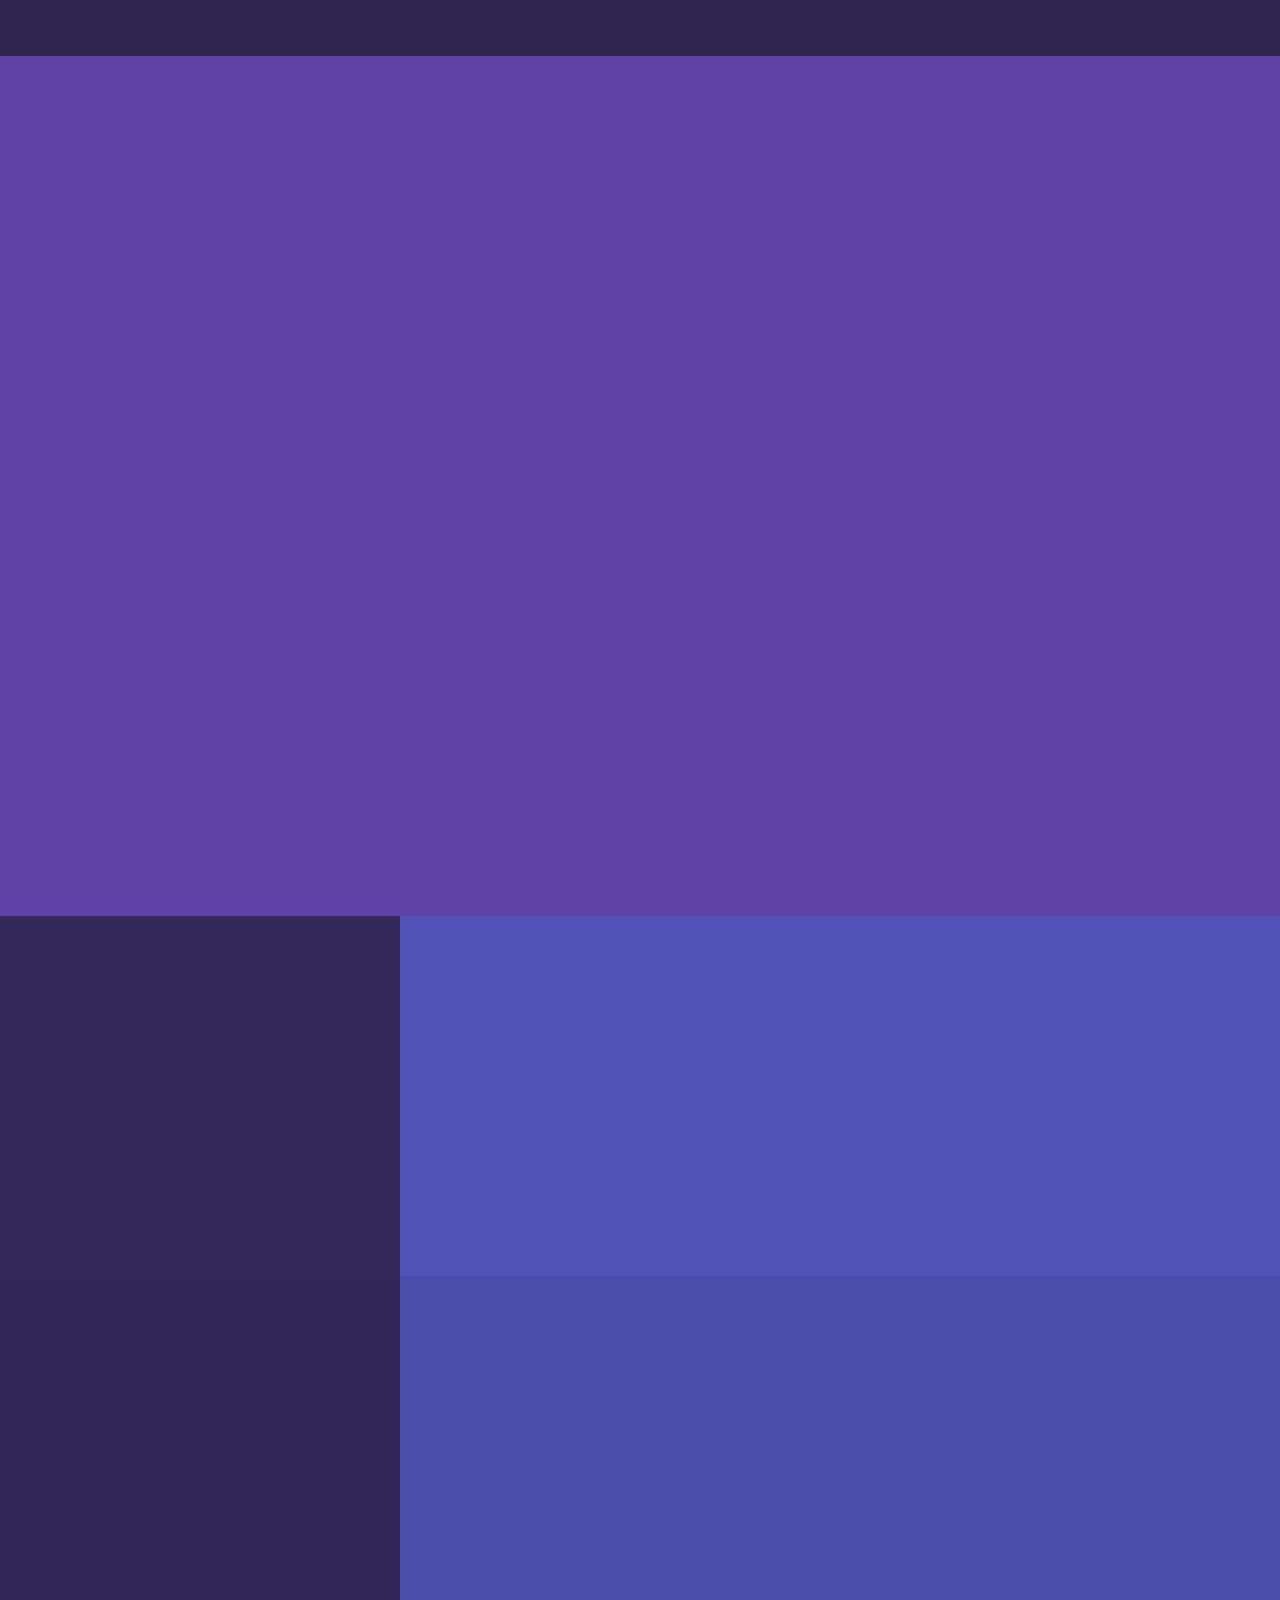
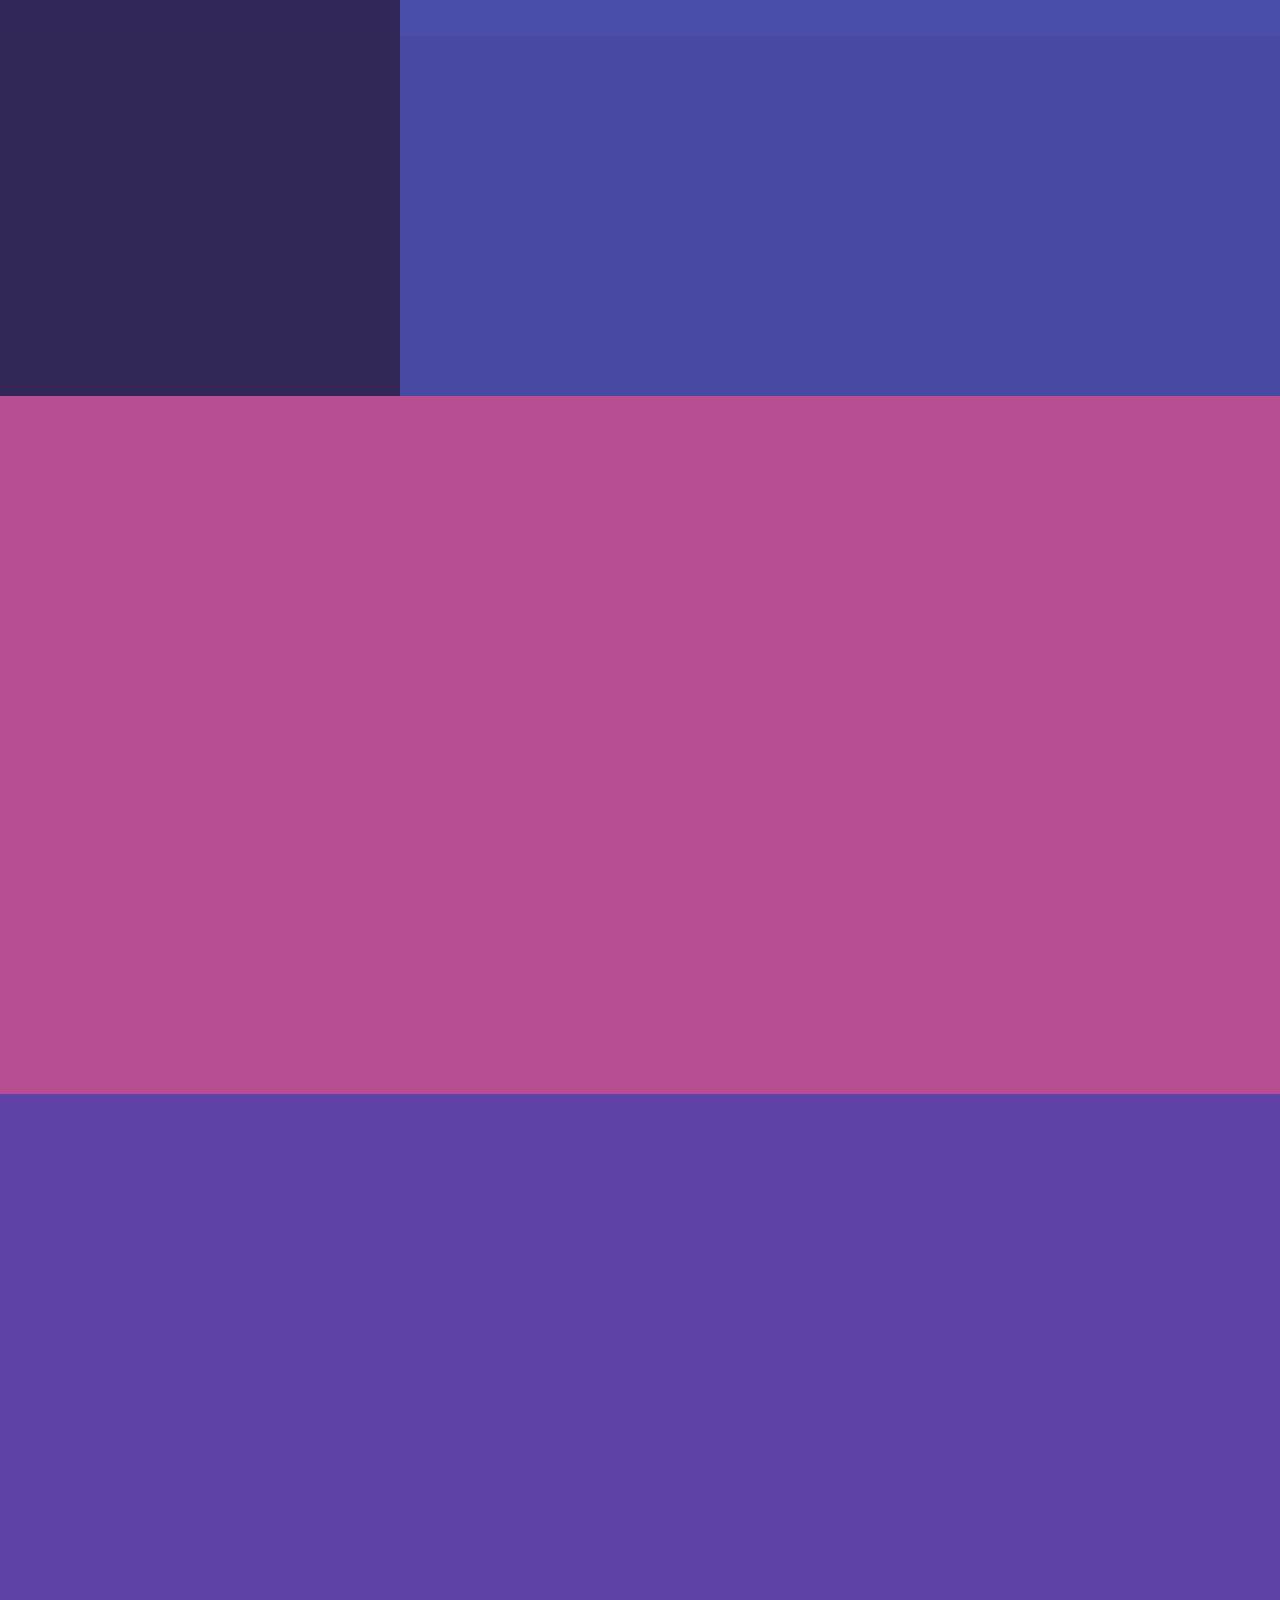
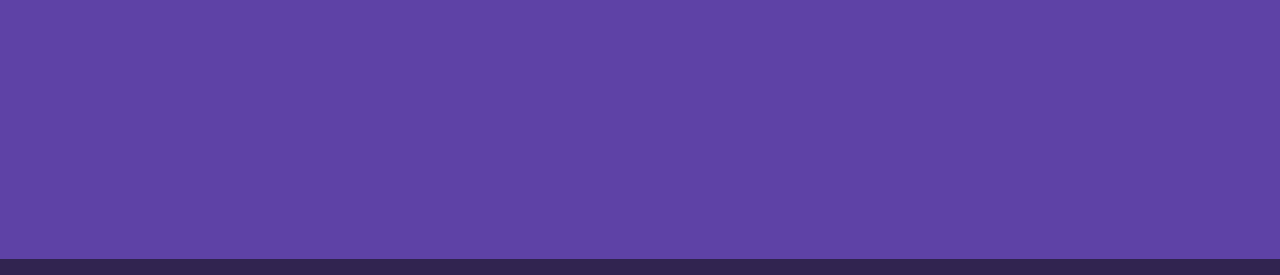
==== commit 77fcdbd8: "ch" ====
--- a/index.html
+++ b/index.html
@@ -17,7 +17,7 @@
 		<!-- Sidebar -->
 			<section id="sidebar">
 				<div class="inner">
-						<img class="image1" src="./images/citation.jpg" />
+						<img class="image1" src="./images/section 1/main page/citation2.jpg" />
 					<nav>
 						<ul>
 							<li><a href="#intro">Welcome</a></li>
@@ -36,8 +36,8 @@
 					<section id="intro" class="wrapper style1 fullscreen fade-up">
 						<div class="inner">
 							<h1>Abhimanyu Banerjee</h1>
-							<p>Hello, I am Banerjee,<br />
-							Abhimanyoo Banerjee</p>
+							<p>An innovative computer science student with out of the box ideas applicable to simplify human tasks in varied fields.Keen learner of computer science applications like data science, machine learning and cloud infrastructure services with an eye for details.
+							</p>
 							<ul class="actions">
 								<li><a href="#one" class="button scrolly">Learn more</a></li>
 							</ul>
@@ -47,7 +47,7 @@
 				<!-- One -->
 					<section id="one" class="wrapper style2 spotlights">
 						<section>
-							<a href="#" class="image"><img src="./images/award.jpg" alt="" data-position="center center" /></a>
+							<a href="#" class="image"><img src="./images/award2.jpg" alt="" data-position="center center" /></a>
 							<div class="content">
 								<div class="inner">
 									<h2>My Education and Achievements</h2>
@@ -59,13 +59,13 @@
 							</div>
 						</section>
 						<section>
-							<a href="#" class="image"><img src="./images/projectShow.jpeg" alt="" data-position="top center" /></a>
+							<a href="#" class="image"><img src="./images/show.jpg" alt="" data-position="top center" /></a>
 							<div class="content">
 								<div class="inner">
 									<h2>My Technological background and Interests</h2>
 									<p>Come explore my Technological expeditions, skills and Areas of Interest/Exploration.</p>
 									<ul class="actions">
-										<li><a href="generic.html" class="button">Learn more</a></li>
+										<li><a href="generic2.html" class="button">Learn more</a></li>
 									</ul>
 								</div>
 							</div>
@@ -77,7 +77,7 @@
 									<h2>Know Me More!</h2>
 									<p>Listed here are some my hobbies,volunteer work and social involvements like accupressure therapy, etc.</p>
 									<ul class="actions">
-										<li><a href="generic.html" class="button">Learn more</a></li>
+										<li><a href="generic3.html" class="button">Learn more</a></li>
 									</ul>
 								</div>
 							</div>
@@ -91,16 +91,22 @@
 							<p>Listed below are some of my Projects and Work I'm involved in.</p>
 							<div class="features">
 								<section>
-									<span class="icon solid major fa-code"></span>
+									<span class="image fit">
+										<h3>Project 1</h3>
+									<img src="images/section 1/generic 2/mmeedd.jpg" alt="" /></span>
+									<!-- <span class="icon solid major fa-code"></span>
 									<h3>Lorem ipsum amet</h3>
-									<p>Phasellus convallis elit id ullam corper amet et pulvinar. Duis aliquam turpis mauris, sed ultricies erat dapibus.</p>
-								</section>
-								<section>
-									<span class="icon solid major fa-lock"></span>
+									<p>Phasellus convallis elit id ullam corper amet et pulvinar. Duis aliquam turpis mauris, sed ultricies erat dapibus.</p> -->
+								</section>
+								<section>
+									<span class="image fit">
+										<h3>Project 2</h3>
+									<img src="images/section 1/generic 2/tumor.jpg" alt="" /></span>
+									<!-- <span class="icon solid major fa-lock"></span>
 									<h3>Aliquam sed nullam</h3>
-									<p>Phasellus convallis elit id ullam corper amet et pulvinar. Duis aliquam turpis mauris, sed ultricies erat dapibus.</p>
-								</section>
-								<section>
+									<p>Phasellus convallis elit id ullam corper amet et pulvinar. Duis aliquam turpis mauris, sed ultricies erat dapibus.</p> -->
+								</section>
+								<!-- <section>
 									<span class="icon solid major fa-cog"></span>
 									<h3>Sed erat ullam corper</h3>
 									<p>Phasellus convallis elit id ullam corper amet et pulvinar. Duis aliquam turpis mauris, sed ultricies erat dapibus.</p>
@@ -119,21 +125,28 @@
 									<span class="icon major fa-gem"></span>
 									<h3>Aliquam urna dapibus</h3>
 									<p>Phasellus convallis elit id ullam corper amet et pulvinar. Duis aliquam turpis mauris, sed ultricies erat dapibus.</p>
-								</section>
+								</section> -->
 							</div>
 							<ul class="actions">
-								<li><a href="generic.html" class="button">Learn more</a></li>
+								<li><a href="generic2.html" class="button">Learn more</a></li> 
 							</ul>
 						</div>
+						
 					</section>
 
 				<!-- Three -->
 					<section id="three" class="wrapper style1 fade-up">
 						<div class="inner">
-							<h2>Get in touch</h2>
-							<p>Phasellus convallis elit id ullamcorper pulvinar. Duis aliquam turpis mauris, eu ultricies erat malesuada quis. Aliquam dapibus, lacus eget hendrerit bibendum, urna est aliquam sem, sit amet imperdiet est velit quis lorem.</p>
+							<h2>Get in touch</h2><br /><br />
+							<h3>Click here to get my <a href="https://www.canva.com/design/DADt_Z0jl0Q/RJjVCCi68nc18mGM0sLMEw/view?utm_content=DADt_Z0jl0Q&utm_campaign=designshare&utm_medium=link&utm_source=publishsharelink" ><u>Resume</u>.</a>
+								<br />
+								<br />
+								<ul class="actions">
+								<li><a href="https://www.canva.com/design/DADt_Z0jl0Q/RJjVCCi68nc18mGM0sLMEw/view?utm_content=DADt_Z0jl0Q&utm_campaign=designshare&utm_medium=link&utm_source=publishsharelink" class="button">DOWNLOAD</a></li>
+								<br /></ul>
+							</h3>
 							<div class="split style1">
-								<section>
+								<!-- <section>
 									<form method="post" action="#">
 										<div class="fields">
 											<div class="field half">
@@ -153,35 +166,35 @@
 											<li><a href="" class="button submit">Send Message</a></li>
 										</ul>
 									</form>
-								</section>
-								<section>
+								</section> -->
+								<!-- <section> -->
 									<ul class="contact">
 										<li>
 											<h3>Address</h3>
-											<span>12345 Somewhere Road #654<br />
-											Nashville, TN 00000-0000<br />
-											USA</span>
+											<span>Gurugaon, Haryana<br />
+											India<br />
+											<!-- USA</span> -->
 										</li>
 										<li>
 											<h3>Email</h3>
-											<a href="#">user@untitled.tld</a>
+											<a href="#">abhimanyu.contact@gmail.com</a>
 										</li>
 										<li>
 											<h3>Phone</h3>
-											<span>(000) 000-0000</span>
+											<span>(+91) 8586971437</span>
 										</li>
 										<li>
 											<h3>Social</h3>
 											<ul class="icons">
-												<li><a href="#" class="icon brands fa-twitter"><span class="label">Twitter</span></a></li>
-												<li><a href="#" class="icon brands fa-facebook-f"><span class="label">Facebook</span></a></li>
+												<!-- <li><a href="#" class="icon brands fa-twitter"><span class="label">Twitter</span></a></li> -->
+												<!-- <li><a href="#" class="icon brands fa-facebook-f"><span class="label">Facebook</span></a></li> -->
 												<li><a href="#" class="icon brands fa-github"><span class="label">GitHub</span></a></li>
 												<li><a href="#" class="icon brands fa-instagram"><span class="label">Instagram</span></a></li>
 												<li><a href="#" class="icon brands fa-linkedin-in"><span class="label">LinkedIn</span></a></li>
 											</ul>
 										</li>
 									</ul>
-								</section>
+								<!-- </section> -->
 							</div>
 						</div>
 					</section>
@@ -189,13 +202,13 @@
 			</div>
 
 		<!-- Footer -->
-			<footer id="footer" class="wrapper style1-alt">
+			<!-- <footer id="footer" class="wrapper style1-alt">
 				<div class="inner">
 					<ul class="menu">
 						<li>&copy; Untitled. All rights reserved.</li><li>Design: <a href="http://html5up.net">HTML5 UP</a></li>
 					</ul>
 				</div>
-			</footer>
+			</footer> -->
 
 		<!-- Scripts -->
 			<script src="assets/js/jquery.min.js"></script>
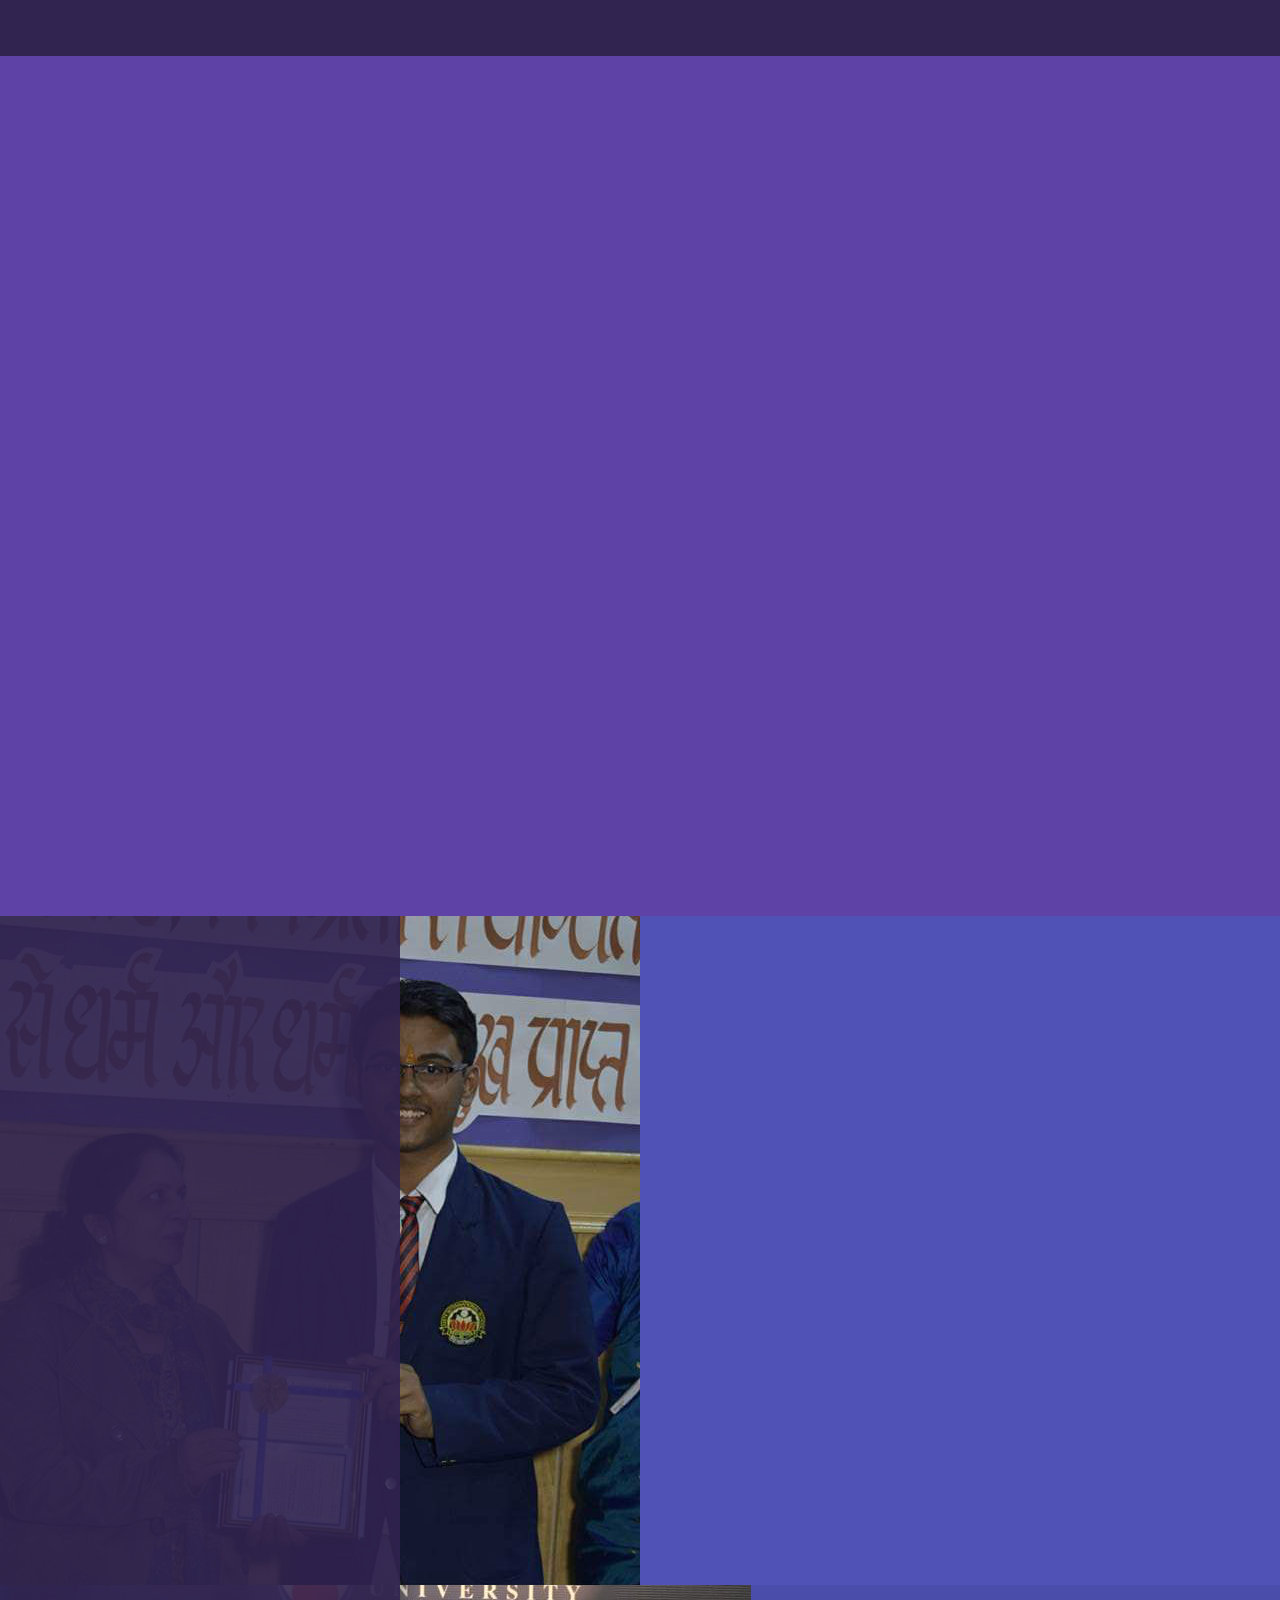
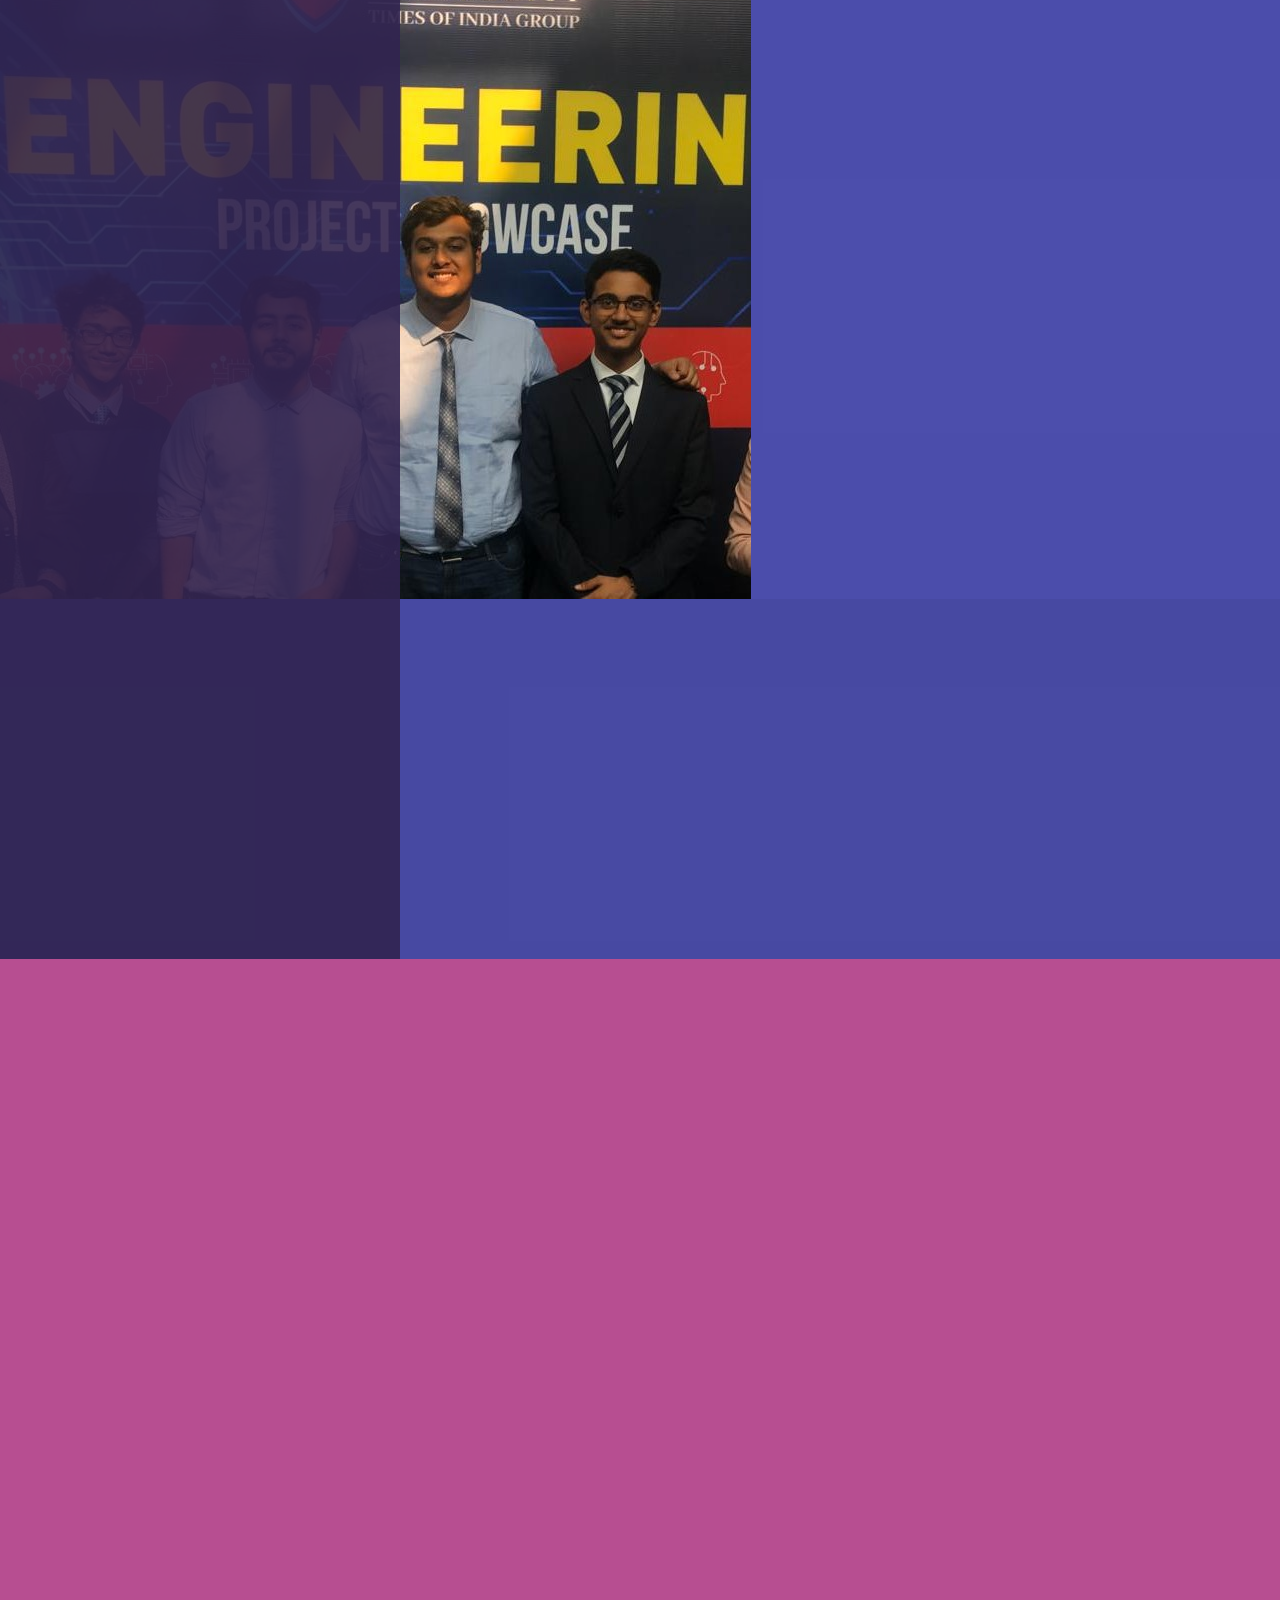
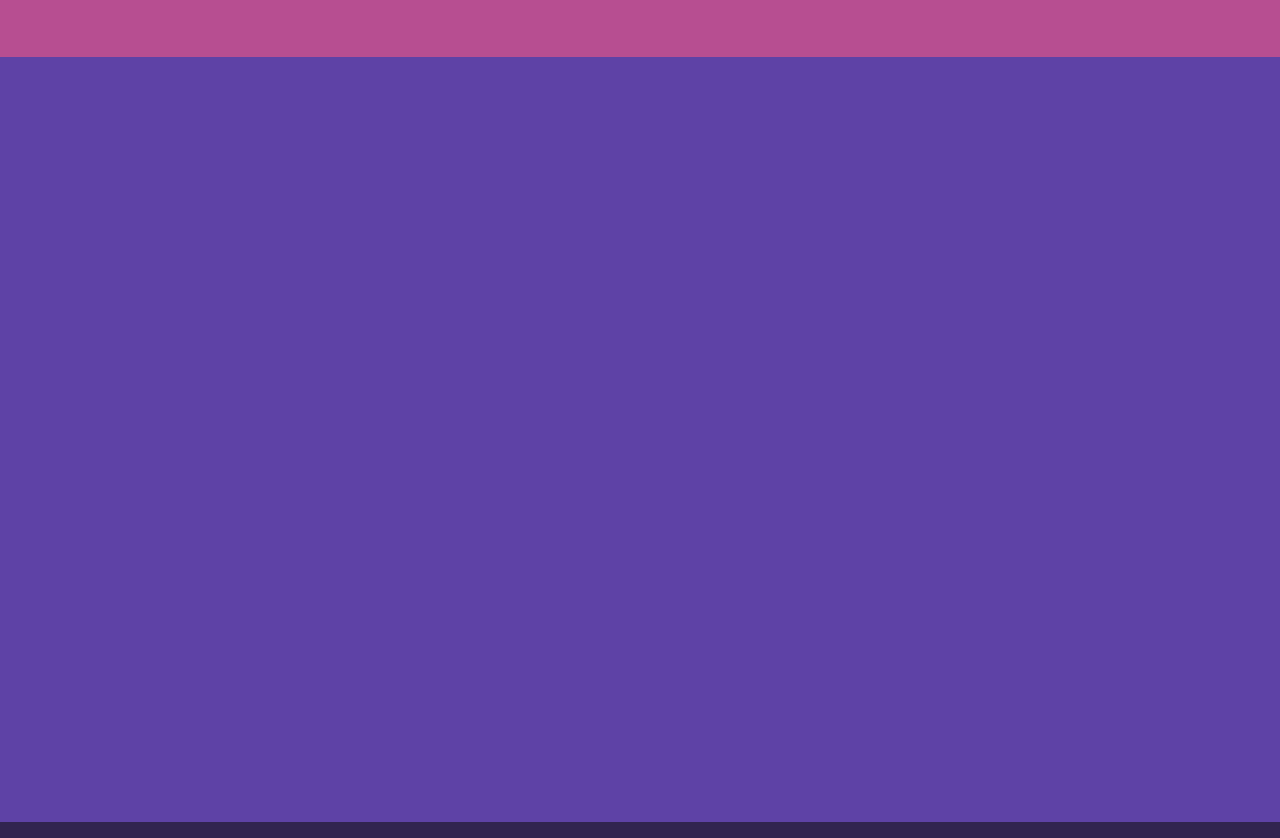
==== commit c1a41afa: "Merge pull request #3 from Abhimanyu/master" ====
--- a/index.html
+++ b/index.html
@@ -17,7 +17,7 @@
 		<!-- Sidebar -->
 			<section id="sidebar">
 				<div class="inner">
-						<img class="image1" src="./images/section 1/main page/citation2.jpg" />
+						<img class="image1" src="./images/resume pic.jpg" />
 					<nav>
 						<ul>
 							<li><a href="#intro">Welcome</a></li>
@@ -128,7 +128,8 @@
 								</section> -->
 							</div>
 							<ul class="actions">
-								<li><a href="generic2.html" class="button">Learn more</a></li> 
+								<li><a href="generic2.html#projects" class="button">Learn more</a></li>
+									<!-- <a href="generic2.html" class="button">Learn more</a></li>  -->
 							</ul>
 						</div>
 						
@@ -171,7 +172,7 @@
 									<ul class="contact">
 										<li>
 											<h3>Address</h3>
-											<span>Gurugaon, Haryana<br />
+											<span>Gurgaon, Haryana<br />
 											India<br />
 											<!-- USA</span> -->
 										</li>
@@ -188,9 +189,9 @@
 											<ul class="icons">
 												<!-- <li><a href="#" class="icon brands fa-twitter"><span class="label">Twitter</span></a></li> -->
 												<!-- <li><a href="#" class="icon brands fa-facebook-f"><span class="label">Facebook</span></a></li> -->
-												<li><a href="#" class="icon brands fa-github"><span class="label">GitHub</span></a></li>
-												<li><a href="#" class="icon brands fa-instagram"><span class="label">Instagram</span></a></li>
-												<li><a href="#" class="icon brands fa-linkedin-in"><span class="label">LinkedIn</span></a></li>
+												<li><a href="https://github.com/AbhimanyuBanerjee" class="icon brands fa-github"><span class="label">GitHub</span></a></li>
+												<li><a href="https://www.instagram.com/abhimanyoobanerjee/" class="icon brands fa-instagram"><span class="label">Instagram</span></a></li>
+												<li><a href="http://linkedin.com/in/abhimanyu-banerjee" class="icon brands fa-linkedin-in"><span class="label">LinkedIn</span></a></li>
 											</ul>
 										</li>
 									</ul>
--- a/assets/css/main.css
+++ b/assets/css/main.css
@@ -6,7 +6,7 @@
 	Free for personal and commercial use under the CCA 3.0 license (html5up.net/license)
 */
 .image1{
-	height:10rem !important; 
+	height:22rem !important; 
 }
 html, body, div, span, applet, object,
 iframe, h1, h2, h3, h4, h5, h6, p, blockquote,
